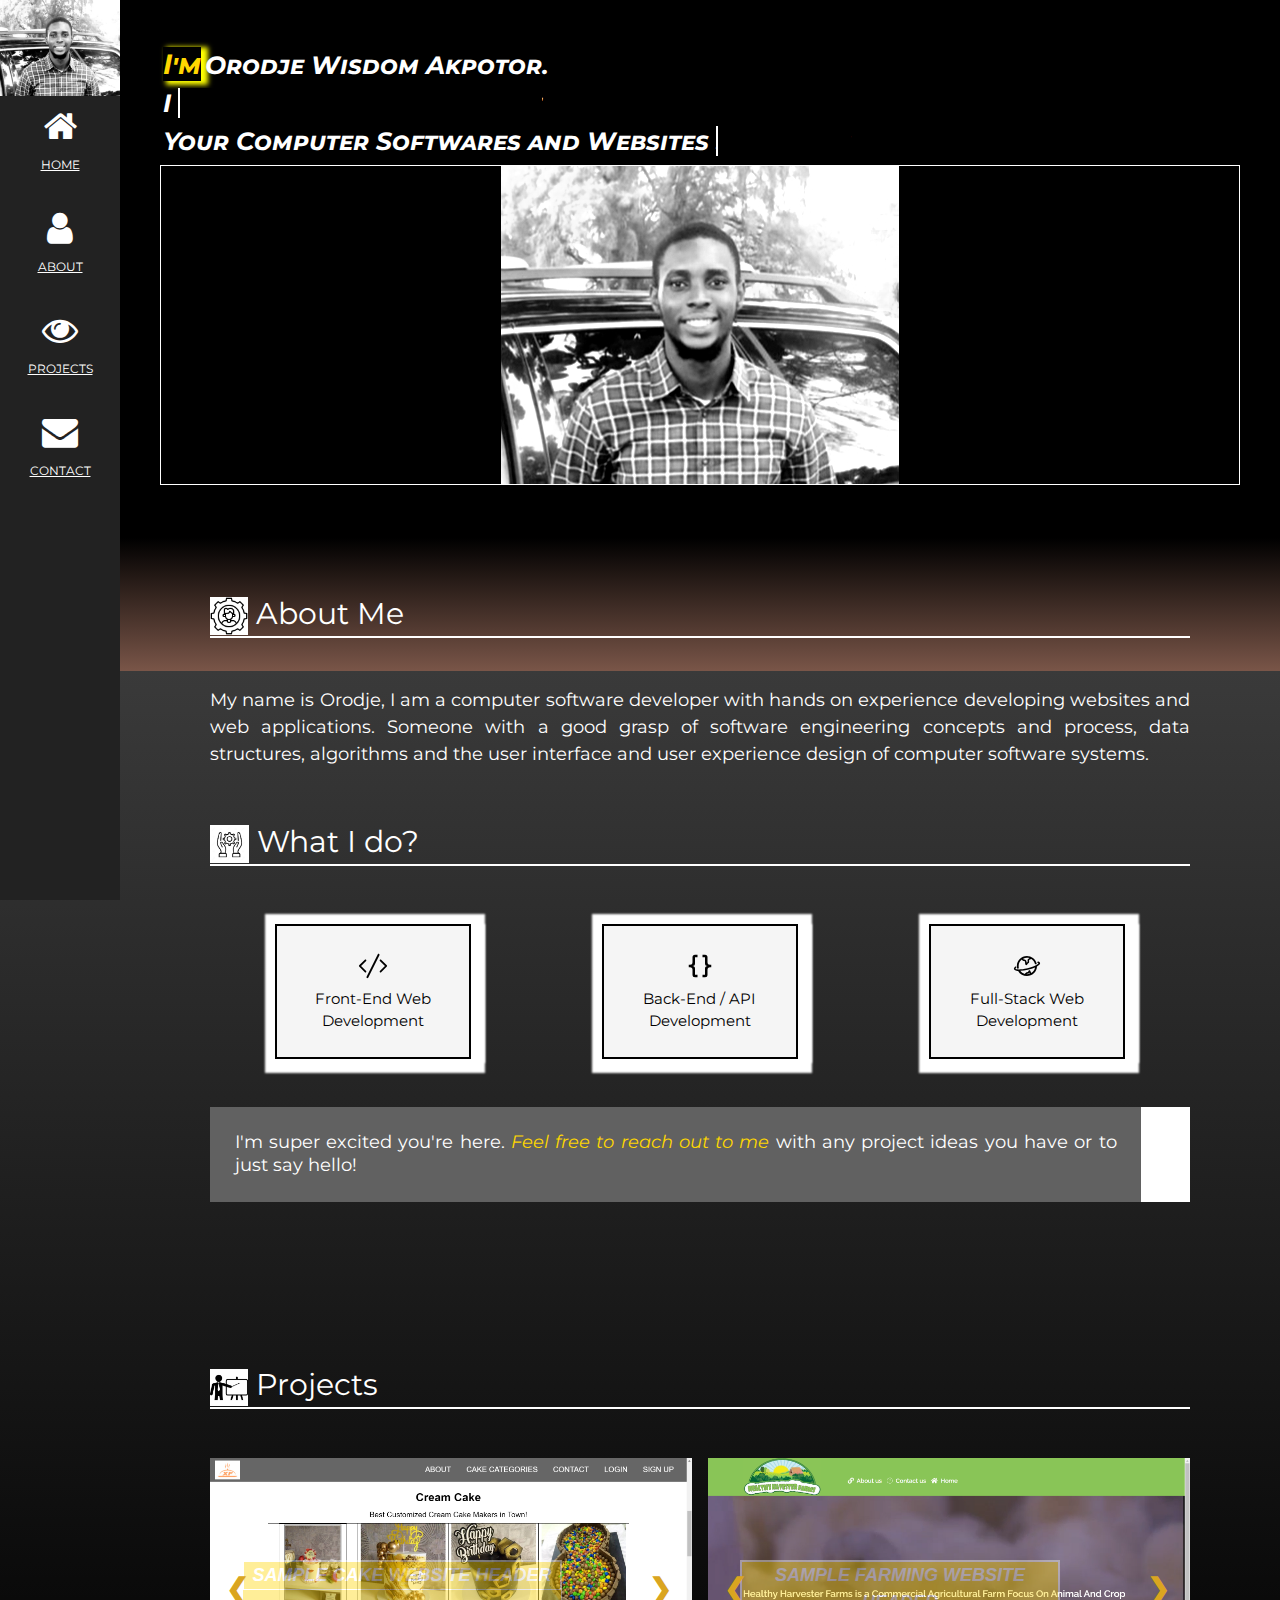
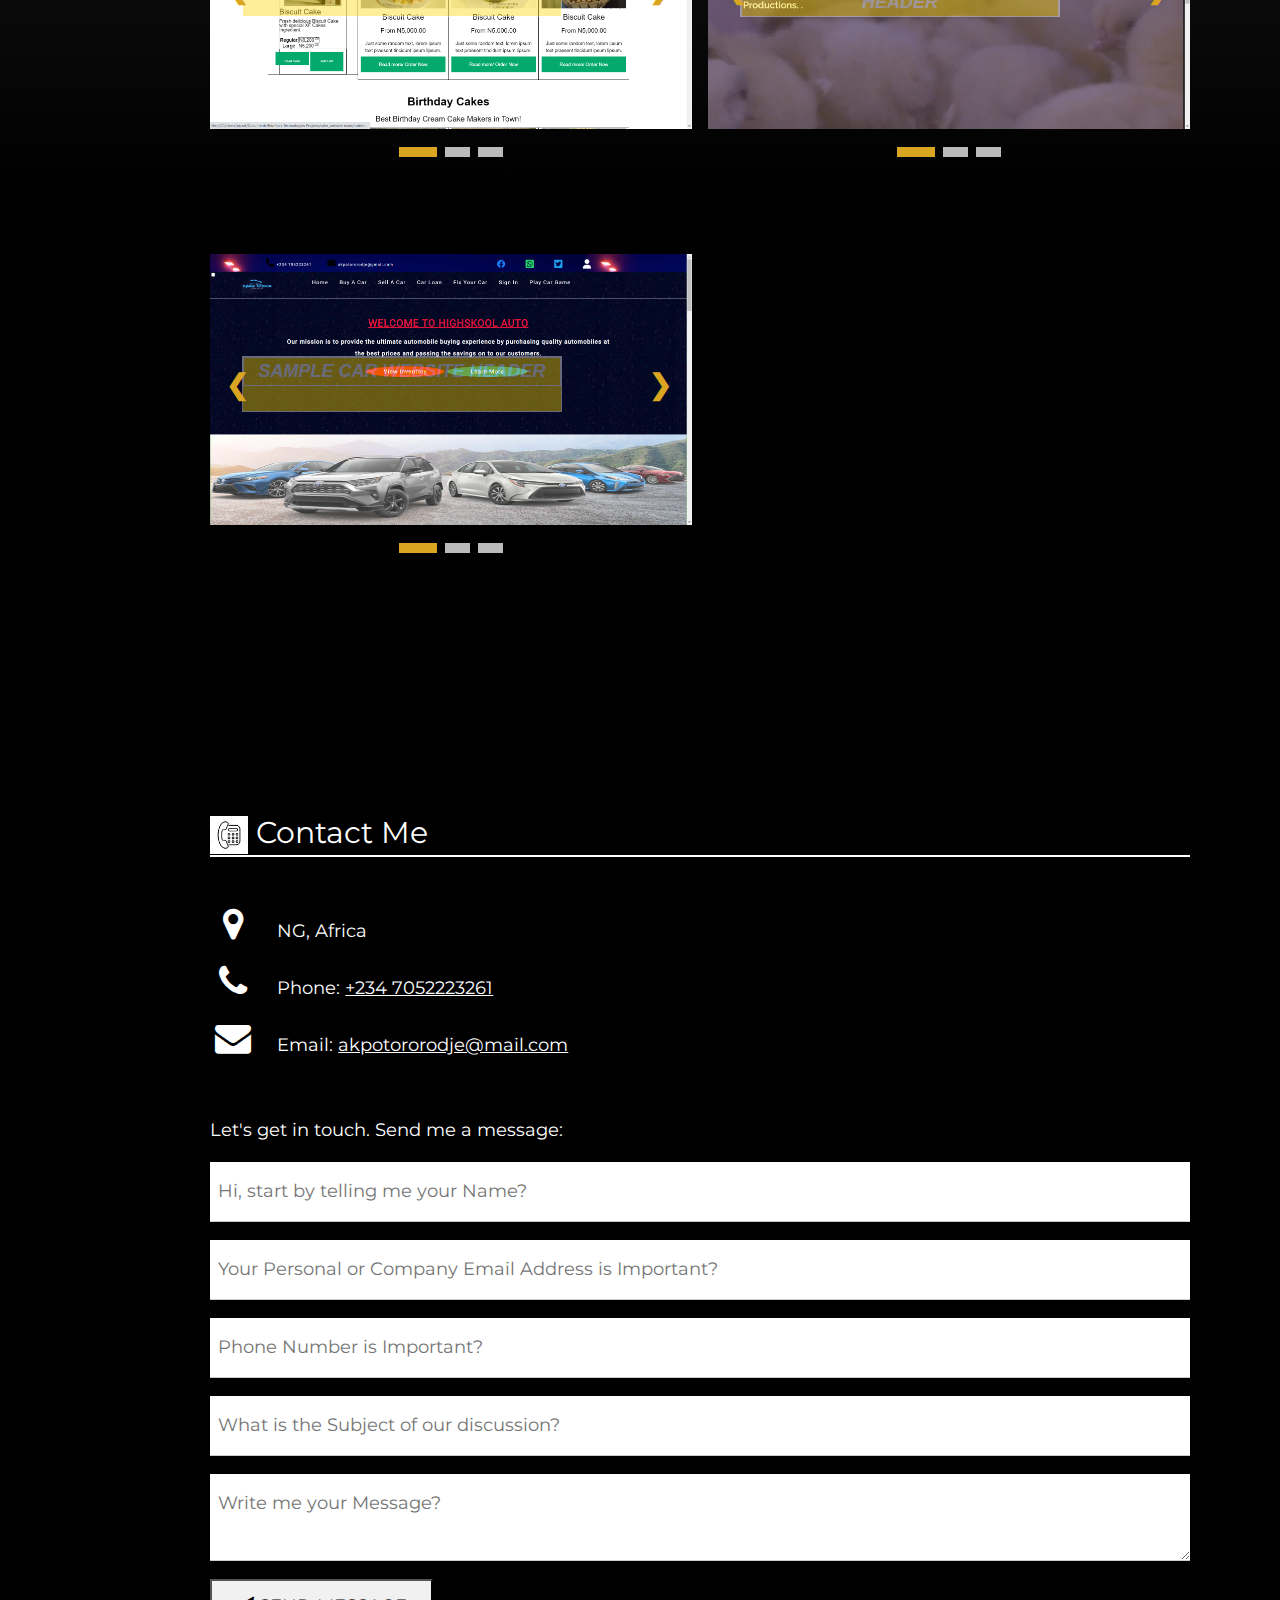
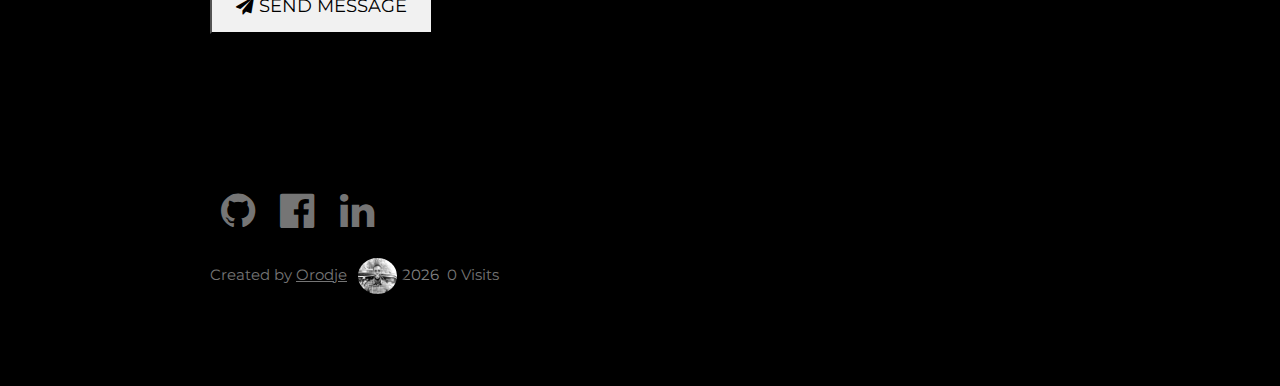
==== index.html @ 84c2c930 "post" ====
<!DOCTYPE html>

<html>

<head> 

<title>Orodje Wisdom Akpotor Website 96.10.27.</title>
<meta charset="UTF-8">
<meta name="viewport" content="width=device-width, initial-scale=1">
<link rel="stylesheet" href="main.css">
<link rel="stylesheet" href="https://fonts.googleapis.com/css?family=Montserrat">
<link rel="stylesheet" href="https://cdnjs.cloudflare.com/ajax/libs/font-awesome/4.7.0/css/font-awesome.min.css">
<link rel="icon" type="image/x-icon" href="pictures/20220522_165441.jpg">

  <style>
  body {
    overflow:hidden;
  }
  body,.w3-hover-black:hover{
    color:#fff!important;
    background-color:#000!important
  }
  body, h1,h2,h3,h4,h5,h6 {font-family: "Montserrat", sans-serif}
  .w3-row-padding img {margin-bottom: 12px}
  /* Set the width of the sidebar to 120px */
  .w3-sidebar {width: 120px;background: #222;}
  /* Add a left margin to the "page content" that matches the width of the sidebar (120px) */
  #main {margin-left: 120px}
  /* Remove margins from "page content" on small screens */
  @media only screen and (max-width: 600px) {#main {margin-left: 0}}


  </style>

</head>

<body class="c1_body">

<div id="deskTop">
<!-- Icon Bar (Sidebar - hidden on small screens) -->
<nav class="w3-sidebar w3-bar-block w3-small w3-hide-small w3-center">
  <!-- Avatar image in top left corner -->
  <a href="pratice.html"><img src="pictures/20220522_165535.jpg" style="width:100%"></a>
  <a href="#" class="w3-bar-item w3-button w3-padding-large w3-black">
    <i class="fa fa-home w3-xxlarge"></i>
    <p>HOME</p>
  </a>
  <a href="#about" class="w3-bar-item w3-button w3-padding-large w3-hover-black">
    <i class="fa fa-user w3-xxlarge"></i>
    <p>ABOUT</p>
  </a>
  <a href="#projects" class="w3-bar-item w3-button w3-padding-large w3-hover-black">
    <i class="fa fa-eye w3-xxlarge"></i>
    <p>PROJECTS</p>
  </a>
  <a href="#contact" class="w3-bar-item w3-button w3-padding-large w3-hover-black">
    <i class="fa fa-envelope w3-xxlarge"></i>
    <p>CONTACT</p>
  </a>
</nav>

<!-- Navbar on small screens (Hidden on medium and large screens) -->
<div class="c1_top c1_hide_large" id="myNavbar" class="myNavbar">

  <div class="w3-bar w3-black w3-opacity w3-hover-opacity-off w3-center w3-small c1_bar">
    <a href="#" class="w3-bar-item w3-button" style="width:25% !important; font-size: small !important;">HOME</a>
    <a href="#about" class="w3-bar-item w3-button" style="width:25% !important; font-size: small !important;">ABOUT</a>
    <a href="#projects" class="w3-bar-item w3-button" style="width:25% !important; font-size: small !important;">PROJECTS</a>
    <a href="#contact" class="w3-bar-item w3-button" style="width:25% !important; font-size: small !important;">CONTACT</a>
  </div>
  
</div>

<!-- Page Content -->
<div class="w3-padding-large" id="main">


  <!-- Header/Home -->


  <header class="w3-container w3-padding-32 w3-center w3-black" id="home">


    <div class="c1_header_inner_container">
        
      <span class="text third_text"></span> <span class="text sixth_text"> Orodje Wisdom Akpotor.</span>

        <div class="w3-writing-animation-container">    
          <span class="text first_text"><b><i>I <span class="text second_text"></span></i></b></span> 
        </div>
        
        <span class="text w3-writing-animation w3-writing-three fifth_text"><b><i>Your Computer Softwares and Websites <span class="text forth_text"></span></i></b></span>

    </div>

    <div class="c1_header_container">
     <a href="pratice.html"> <img src="pictures/20220522_165535.jpg" title="Wisdom" alt="Wisdom" class="c1_header_image" > </a>
    </div>

  </header>

  <!-- About Section -->
  <div class="w3-content w3-justify w3-text-grey w3-padding-64" id="about">
    <h2 class="c1_about_section_decoration"> <img src="pictures/icons/images-19.png" class="c1_fig_image"/> About Me</h2>
    <p style="color:#fff; font-size:larger">
      
      <!-- Hello, my name is Orodje Wisdom Akpotor. i develop computer software using JavaScript, Hypertext markup language, cascading style sheet, JavaScript xtensible language, Hypertext preprocessor, sequal query language, WordPress, react and many more i learn. I love creating and developing computer softwares with people because two heads are better than one. I spend my free time with families and friends playing games and telling stories. 
     -->
    <!-- Who am I?<br> -->

    My name is Orodje, I am a computer software developer with hands on experience developing websites and web applications.
    Someone with a good grasp of software engineering concepts and process, data structures, algorithms and the user interface and user experience design of computer software systems.

  </p>
<br>


  <h2 class="c1_about_section_decoration"> <img src="pictures/icons/images.jpeg-178.jpg" class="c1_fig_image"/> What I do?</h2>
    <p class="w3-wide">

      <div class="c1_abt_container">

          <div class="c1_abt">
          <p>
            <svg role="img" aria-label="" xmlns="http://www.w3.org/2000/svg" viewBox="0 0 1024 1024" width="30" fill="currentColor" height="30">
              <path d="M984.752 532.72 790.432 726.8C778.432 738.768 758.976 738.768 746.976 726.8 734.992 714.816 734.992 695.408 746.976 683.44L919.616 511.04 746.976 338.656C734.992 326.672 734.992 307.264 746.976 295.296 758.976 283.312 778.432 283.312 790.432 295.296L984.752 489.36C996.752 501.344 996.752 520.752 984.752 532.72ZM347.776 911.568C338.944 926.992 319.376 932.288 304.064 923.376 288.752 914.48 283.52 894.752 292.352 879.328L676.352 112.432C685.184 96.992 704.752 91.712 720.064 100.624 735.376 109.52 740.608 129.248 731.776 144.672L347.776 911.568ZM277.152 726.8C265.152 738.768 245.696 738.768 233.696 726.8L39.36 532.72C27.376 520.752 27.376 501.344 39.36 489.36L233.696 295.296C245.696 283.312 265.152 283.312 277.152 295.296 289.136 307.264 289.136 326.672 277.152 338.656L104.528 511.04 277.152 683.44C289.136 695.408 289.136 714.816 277.152 726.8Z"></path>
            </svg> <br>
         
            Front-End Web Development
          </p>
        </div>

          <div class="c1_abt">
          <p>
            <svg role="img" aria-label="" xmlns="http://www.w3.org/2000/svg" viewBox="0 0 1024 1024" width="30" fill="currentColor" height="30">
              <path d="M341.333333 128a85.333333 85.333333 0 0 0-85.333333 85.333333v170.666667a85.333333 85.333333 0 0 1-85.333333 85.333333H128v85.333334h42.666667a85.333333 85.333333 0 0 1 85.333333 85.333333v170.666667a85.333333 85.333333 0 0 0 85.333333 85.333333h85.333334v-85.333333H341.333333v-213.333334a85.333333 85.333333 0 0 0-85.333333-85.333333 85.333333 85.333333 0 0 0 85.333333-85.333333V213.333333h85.333334V128m256 0a85.333333 85.333333 0 0 1 85.333333 85.333333v170.666667a85.333333 85.333333 0 0 0 85.333333 85.333333h42.666667v85.333334h-42.666667a85.333333 85.333333 0 0 0-85.333333 85.333333v170.666667a85.333333 85.333333 0 0 1-85.333333 85.333333h-85.333334v-85.333333h85.333334v-213.333334a85.333333 85.333333 0 0 1 85.333333-85.333333 85.333333 85.333333 0 0 1-85.333333-85.333333V213.333333h-85.333334V128h85.333334z"></path>
            </svg> <br>
          
            Back-End / API Development
          </p>
        </div>
          
          <div class="c1_abt">
          <p> 
            <svg role="img" aria-label="" xmlns="http://www.w3.org/2000/svg" viewBox="0 0 1024 1024" width="30" fill="currentColor" height="30">
            <path d="M201.335495 603.006713c1.973958 0 3.974521-0.193405 5.979178-0.581238 16.999163-3.285836 28.115338-19.723204 24.830525-36.722366-3.382027-17.529235-5.102205-35.599799-5.102205-53.701063 0-90.140996 42.502-170.541141 108.514459-222.223221 5.633301 15.357779 15.283078 31.56695 31.639604 37.693484 2.657526 0.99977 5.142114 2.004657 7.540743 2.969635 12.81077 5.157463 26.059516 10.499122 48.323589 10.499122 0.061398 0 0.122797 0 0.184195 0 3.622504 0.714268 11.555174 8.121981 17.202801 15.7231 2.918469 15.396665 6.367011 36.793998 6.367011 44.895513 0 12.713556 2.325975 26.794249 4.377704 39.222303 0.907673 5.478781 1.795902 10.80509 2.407839 15.683191 1.520633 12.172227 9.453303 21.63167 20.692275 24.682146 2.729158 0.744967 5.336542 1.102101 7.856945 1.102101 17.472953 0 30.66644-17.131169 49.415456-41.48688 3.566222-4.64274 8.335852-10.835789 10.494005-13.243629 1.209548-0.806365 2.734274-1.683339 4.397147-2.693342 12.805654-7.744381 34.242895-20.702508 37.508265-43.527352 1.096984-7.642051 0.887206-19.284205 0.459464-37.660738-0.234337-9.923-0.596588-25.391297-0.163729-33.349549 5.300726-4.427846 16.457834-11.943007 27.100218-18.192338l53.429887-15.028275c54.399981 36.07052 96.261391 90.635253 115.26828 155.963121 4.836145 16.631796 22.223141 26.172079 38.84982 21.345144 16.621563-4.836145 26.177196-22.233374 21.340027-38.854936-42.532699-146.204873-178.687682-248.315482-331.101977-248.315482-190.121082 0-344.794837 154.678872-344.794837 344.799954 0 22.079878 2.101871 44.150546 6.244214 65.598021C173.49031 592.589456 186.617281 603.006713 201.335495 603.006713zM593.370239 242.907309c-1.805112 0.561795-3.545756 1.306762-5.187139 2.240017-45.461401 25.916253-50.782593 39.222303-52.782134 44.222177-3.872191 9.668197-3.954055 23.610744-3.203972 55.491849 0.193405 8.438183 0.479931 20.49887 0.24457 26.426883-2.99931 2.775206-9.606799 6.77531-13.019525 8.836249-3.877307 2.346441-7.254218 4.468778-9.596566 6.223748-3.361561 2.51017-6.453992 5.825682-10.866489 11.285021-0.852414-18.407232-6.984065-49.854455-8.284687-56.373938-0.617054-3.091408-1.795902-6.045693-3.469008-8.723685-4.571109-7.315616-29.125341-43.808762-63.537082-43.808762-12.672624 0-18.621103-2.39249-29.416983-6.744611-1.938142-0.780783-3.928472-1.582031-6.009877-2.387373-2.240017-3.462868-5.04183-11.425214-6.77531-19.108197 38.359656-19.553335 81.755002-30.592762 127.680984-30.592762C538.211988 229.892901 566.552453 234.43331 593.370239 242.907309z"></path>
            <path d="M957.527053 409.325549c-5.478781-23.600511-25.946952-40.752146-60.812017-50.986231-13.866822-4.080945-28.360931 3.856841-32.42141 17.703197-4.060479 13.846356 3.867074 28.355815 17.708314 32.416294 21.097504 6.193049 24.589025 12.619412 24.620747 12.621459 1.638313 21.585621-111.772666 105.686041-377.078101 167.325913-265.38116 61.669548-404.239717 36.129872-412.218436 16.172331-0.005117-0.081864 0.341784-8.866948 21.360494-26.549679 11.040451-9.28548 12.458753-25.76378 3.173273-36.804231-9.290597-11.050684-25.76378-12.479219-36.804231-3.173273-31.544437 26.539446-44.538379 52.884464-38.624692 78.291111 8.885368 38.231743 55.085596 58.750055 140.971685 62.454424 0.314155 0.663102 0.64366 1.321088 1.00898 1.970888 61.047378 108.574834 176.284959 176.030156 300.736389 176.030156 183.829795 0 334.733691-143.290497 344.29751-326.523705C932.524612 488.061798 966.605825 448.414823 957.527053 409.325549zM496.471328 793.812387l24.594141-20.357654 43.547819-5.030573c8.535397-0.989537 16.039301-6.101975 20.075221-13.69286l9.402137-17.703197 8.90788 18.294668-6.009877 24.898063c-27.662013 9.018398-57.192583 13.885242-87.840604 13.885242C504.907465 794.107099 500.682233 794.002722 496.471328 793.812387zM656.68424 752.652965c0.049119-4.03899-0.816598-8.06263-2.607384-11.746532l-35.471886-72.913637c-4.300956-8.836249-13.198603-14.509459-23.024389-14.69263-10.06524-0.061398-18.921955 5.183046-23.533996 13.866822l-27.059286 50.935066-37.604456 4.347005c-5.02034 0.581238-9.764388 2.602268-13.662161 5.825682l-57.149605 47.303352c-2.540869 2.101871-4.576225 4.587482-6.102998 7.300266-59.482743-17.325597-112.223944-53.952796-149.262512-104.638175 76.699869-3.872191 167.07725-17.317411 260.160251-38.938847 90.823542-21.106714 175.904289-48.055482 245.520833-77.534887C772.558317 642.825604 723.913411 711.457728 656.68424 752.652965z"></path>
          </svg> <br>
           
            Full-Stack Web Development
          </p>
        </div>

        
      </div>
          <br>
    
    </p>
    <div class="w3-white">
      <div class="w3-dark-grey c1_dark_grey" style="height:100%;width:95%;padding: 2.5%; line-height:0.61cm; font-size:larger;">
        I'm super excited you're here. <a href="#contact" class="c1_note_link">Feel free to reach out to me</a> with any project ideas you have or to just say hello!
      </div>
    </div>

    <!-- <p class="w3-wide">Business Operations and Process</p> -->
    
    <!-- <div class="w3-white">
      <div class="w3-dark-grey" style="height:28px;width:85%"></div>
    </div> -->

<br>


<!---Don't release the next section, work is still in progress-->
<!-- 
    <div class="w3-row w3-center w3-padding-16 w3-section w3-light-grey">
      <div class="w3-quarter w3-section">
        <span class="w3-xlarge">11+</span><br>
        Partners
      </div>
      <div class="w3-quarter w3-section">
        <span class="w3-xlarge">55+</span><br>
        Projects Done
      </div>
      <div class="w3-quarter w3-section">
        <span class="w3-xlarge">89+</span><br>
        Happy Clients
      </div>
      <div class="w3-quarter w3-section">
        <span class="w3-xlarge">150+</span><br>
        Meetings
      </div>
    </div>

    <button class="w3-button w3-light-grey w3-padding-large w3-section">
      <i class="fa fa-download"></i> Download Resume
    </button> --->
    
    <!-- Grid for pricing tables -->
    <!-- <h3 class="w3-padding-16 >My Price</h3>
    <div class="w3-row-padding" style="margin:0 -16px">
      <div class="w3-half w3-margin-bottom">
        <ul class="w3-ul w3-white w3-center w3-opacity w3-hover-opacity-off">
          <li class="w3-dark-grey w3-xlarge w3-padding-32">Basic</li>
          <li class="w3-padding-16">Web Design</li>
          <li class="w3-padding-16">Photography</li>
          <li class="w3-padding-16">5GB Storage</li>
          <li class="w3-padding-16">Mail Support</li>
          <li class="w3-padding-16">
            <h2>$ 10</h2>
            <span class="w3-opacity">per month</span>
          </li>
          <li class="w3-light-grey w3-padding-24">
            <button class="w3-button w3-white w3-padding-large w3-hover-black">Sign Up</button>
          </li>
        </ul>
      </div>

      <div class="w3-half">
        <ul class="w3-ul w3-white w3-center w3-opacity w3-hover-opacity-off">
          <li class="w3-dark-grey w3-xlarge w3-padding-32">Pro</li>
          <li class="w3-padding-16">Web Design</li>
          <li class="w3-padding-16">Photography</li>
          <li class="w3-padding-16">50GB Storage</li>
          <li class="w3-padding-16">Endless Support</li>
          <li class="w3-padding-16">
            <h2>$ 25</h2>
            <span class="w3-opacity">per month</span>
          </li>
          <li class="w3-light-grey w3-padding-24">
            <button class="w3-button w3-white w3-padding-large w3-hover-black">Sign Up</button>
          </li>
        </ul>
      </div>---->
<!---End Grid/Pricing tables -->
    </div>
    
  <!-- Testimonials -->
  <!-- <h3 class="w3-padding-24 >My Reputation</h3>  
    <img src="/w3images/bandmember.jpg" alt="Avatar" class="w3-left w3-circle w3-margin-right" style="width:80px">
    <p><span class="w3-large w3-margin-right">Chris Fox.</span> CEO at Mighty Schools.</p>
    <p>John Doe saved us from a web disaster.</p><br>
    
    <img src="/w3images/avatar_g2.jpg" alt="Avatar" class="w3-left w3-circle w3-margin-right" style="width:80px">
    <p><span class="w3-large w3-margin-right">Rebecca Flex.</span> CEO at Company.</p>
    <p>No one is better than John Doe.</p> -->
  <!-- End About Section -->
   
  <!-- Portfolio Section -->
  <div class="w3-padding-64 w3-justify w3-text-grey w3-content" id="projects">

    <h2 class="c1_about_section_decoration"><img src="pictures/icons/images.jpeg-18.jpg" class="c1_fig_image"/> Projects</h2>

    <!-- Grid for Portfolio -->
    <div class="w3-row-padding" style="margin:0 -16px">
      <div class="w3-half">
  
        <!-- <div id="c1_project_one">

            <div class="c1_Slidesshows c1_Slidesshows_fade">
              <div class="c1_slideshow_number_counter">1 / 3</div>
                <img src="pictures/slideshow_images/cake_website_picture_body.png" style="width:100%; cursor:grabbing">
            </div>

              <div class="c1_Slidesshows c1_Slidesshows_fade">
                <div class="c1_slideshow_number_counter">2 / 3</div>
                  <img src="pictures/slideshow_images/cake_website_picture_body.png" style="width:100%; cursor:grabbing">
              </div>

                <div class="c1_Slidesshows c1_Slidesshows_fade">
                  <div class="c1_slideshow_number_counter">3 / 3</div>
                    <img src="pictures/slideshow_images/cake_website_picture_body.png" style="width:100%; cursor:grabbing">
                </div>




              -previous and next slideshow button
              <a class="c1_slideshow_left_direction" onclick="plusSlides1(-1)">&#10094;</a>
              <a class="c1_slideshow_right_direction" onclick="plusSlides1(1)">&#10095;</a>


              
              ---dots for slideshows--
              <div class="c1_dots_for_slideshows">
                <span class="c1_dot c1_dot_one" onclick="currentSlide1(1)"></span>
                <span class="c1_dot c1_dot_two" onclick="currentSlide1(2)"></span>
                <span class="c1_dot c1_dot_three" onclick="currentSlide1(3)"></span>
              </div>

            </div> -->

          <!-- The Modal Login Form -->
            <div id="c1_project_modal_mode_one" class="modal">
            <span style="color:white; font-size:85px; cursor:pointer;" onclick="document.getElementById('c1_project_modal_mode_one').style.display='none'" class="close" title="Close">&times;</span>

            <!-- Modal Content -->
            <div class="modal-content animate">
              <div>
                <a href="https://hiwisdom.github.io/cake_website/cake_website-main" target="_blank">
                  
                  <div class="c1_Slidesshows c1_Slidesshows_fade">
                  <img href="" src="pictures/slideshow_images/slide1/cake_website_picture_body.png" class="c1_image_modal">    
                  </div>
             
                </a>        
              </div>

            </div>
            </div>
  

            <div id="c1_project_one">
              <!-- Full-width images with number and caption text -->
              <div class="c1_mySlideshow c1_slideshow_fade">
                <img src="pictures/slideshow_images/slide1/cake_website_picture_body.png" style="width:100%">
                <div class="c1_slideshow_text"><p class="c1_slide_caption_decoration">Sample Cake Website Header</p></div>
              </div>

              <div class="c1_mySlideshow c1_slideshow_fade">
                <img src="pictures/slideshow_images/slide1/cake_website_picture_footer.png" style="width:100%">
                <div class="c1_slideshow_text"><p class="c1_slide_caption_decoration">Sample Cake Website Main</p></div>
              </div>

              <div class="c1_mySlideshow c1_slideshow_fade">
                <img src="pictures/slideshow_images/slide1/cake_website_picture_footer.png" style="width:100%">
                <div class="c1_slideshow_text"><p class="c1_slide_caption_decoration">Sample Cake Website Footer</p></div>
              </div>       
            </div>
             <!-- Next and previous buttons -->
             <a class="c1_slideshow_btn c1_slideshow_prev_btn" onclick="plusSlides(-1)">&#10094;</a>
             <a class="c1_slideshow_btn c1_slideshow_next_btn" onclick="plusSlides(1)">&#10095;</a>
            <br>

            <!-- The dots/circles -->
            <div style="text-align:center; margin-top:-0.6cm;">
              <span class="c1_slideshow_dot c1_slide_dot" onclick="currentSlide(1)"></span>
              <span class="c1_slideshow_dot c1_slide_dot" onclick="currentSlide(2)"></span>
              <span class="c1_slideshow_dot c1_slide_dot" onclick="currentSlide(3)"></span>

            </div>
  
            <br>
            <br>            
            <br>
            <br>
            


            <div id="c1_project_modal_mode_two" class="modal">
              <span style="color:white; font-size:85px; cursor:pointer;" onclick="document.getElementById('c1_project_modal_mode_two').style.display='none'" class="close" title="Close">&times;</span>
  
              <!-- Modal Content -->
              <div class="modal-content animate">
                <div>
                  <a href="https://hiwisdom.github.io/hsam.github.io/" target="_blank">
                    
                    <div class="c1_Slidesshows c1_Slidesshows_fade">
                    <img href="" src="pictures/slideshow_images/slide2/Screenshot (21).png" class="c1_image_modal">    
                    </div>
               
                  </a>        
                </div>

              </div>
              </div>
            
            <div id="c1_project_two">
              <!-- Full-width images with number and caption text -->
              <div class="c1_mySlideshow_two c1_slideshow_fade">
                <img src="pictures/slideshow_images/slide2/Screenshot (21).png" style="width:100%">
                <div class="c1_slideshow_text"><p class="c1_slide_caption_decoration">Sample Car Website Header</p></div>
              </div>

              <div class="c1_mySlideshow_two c1_slideshow_fade">
                <img src="pictures/slideshow_images/slide2/Screenshot (22).png" style="width:100%">
                <div class="c1_slideshow_text"><p class="c1_slide_caption_decoration">Sample Car Website Main</p></div>
              </div>

              <div class="c1_mySlideshow_two c1_slideshow_fade">
                <img src="pictures/slideshow_images/slide2/Screenshot (23).png" style="width:100%">
                <div class="c1_slideshow_text"><p class="c1_slide_caption_decoration">Sample Car Website Footer</p></div>
              </div>       
            </div>
             <!-- Next and previous buttons -->
             <a class="c1_slideshow_btn c1_slideshow_prev_btn_two" onclick="plusSlidesTwo(-1)">&#10094;</a>
             <a class="c1_slideshow_btn c1_slideshow_next_btn_two" onclick="plusSlidesTwo(1)">&#10095;</a>
            <br>

            <!-- The dots/circles -->
            <div style="text-align:center; margin-top:-0.6cm;">
              <span class="c1_slideshow_dot_two c1_slide_dot" onclick="currentSlideTwo(1)"></span>
              <span class="c1_slideshow_dot_two c1_slide_dot" onclick="currentSlideTwo(2)"></span>
              <span class="c1_slideshow_dot_two c1_slide_dot" onclick="currentSlideTwo(3)"></span>

            </div>
    
            <br>
            <br>
            <br>
            <br>
            <br>

        </div>

      <div class="w3-half">
       
        
        <div id="c1_project_modal_mode_three" class="modal">
          <span style="color:white; font-size:85px; cursor:pointer;" onclick="document.getElementById('c1_project_modal_mode_three').style.display='none'" class="close" title="Close">&times;</span>

          <!-- Modal Content -->
          <div class="modal-content animate">
            <div>
              <a href="https://hiwisdom.github.io/hhf.github.io/" target="_blank">
                
                <div class="c1_Slidesshows c1_Slidesshows_fade">
                <img href="" src="pictures/slideshow_images/slide3/Screenshot (18).png" class="c1_image_modal">    
                </div>
           
              </a>        
            </div>

          </div>
          </div>
        
        <div id="c1_project_three">
          <!-- Full-width images with number and caption text -->
          <div class="c1_mySlideshow_three c1_slideshow_fade">
            <img src="pictures/slideshow_images/slide3/Screenshot (18).png" style="width:100%">
            <div class="c1_slideshow_text"><p class="c1_slide_caption_decoration">Sample Farming Website Header</p></div>
          </div>

          <div class="c1_mySlideshow_three c1_slideshow_fade">
            <img src="pictures/slideshow_images/slide3/Screenshot (19).png" style="width:100%">
            <div class="c1_slideshow_text"><p class="c1_slide_caption_decoration">Sample Farming Website Main</p></div>
          </div>

          <div class="c1_mySlideshow_three c1_slideshow_fade">
            <img src="pictures/slideshow_images/slide3/Screenshot (20).png" style="width:100%">
            <div class="c1_slideshow_text"><p class="c1_slide_caption_decoration">Sample Farming Website Footer</p></div>
          </div>       
        </div>
         <!-- Next and previous buttons -->
         <a class="c1_slideshow_btn c1_slideshow_prev_btn_three" onclick="plusSlidesThree(-1)">&#10094;</a>
         <a class="c1_slideshow_btn c1_slideshow_next_btn_three" onclick="plusSlidesThree(1)">&#10095;</a>
        <br>

        <!-- The dots/circles -->
        <div style="text-align:center; margin-top:-0.6cm;">
          <span class="c1_slideshow_dot_three c1_slide_dot" onclick="currentSlideThree(1)"></span>
          <span class="c1_slideshow_dot_three c1_slide_dot" onclick="currentSlideThree(2)"></span>
          <span class="c1_slideshow_dot_three c1_slide_dot" onclick="currentSlideThree(3)"></span>

        </div>




      </div>

    <!-- End projects grid -->
    </div>
  <!-- End Portfolio Section -->
  </div>

  <!-- Contact Section -->
  <div class="w3-padding-64 w3-content w3-justify w3-text-grey" id="contact">
    <h2 class="c1_about_section_decoration"><img src="pictures/icons/images.jpeg-19.jpg" class="c1_fig_image"/> Contact Me</h2>

    <div class="w3-section" style="color:#fff; font-size:larger">
      <p><i class="fa fa-map-marker fa-fw w3-text-white w3-xxlarge w3-margin-right"></i> NG, Africa</p>
      <p><i class="fa fa-phone fa-fw w3-text-white w3-xxlarge w3-margin-right"></i> Phone: <a href="tel:+2347052223261" target="_blank"> +234 7052223261</a></p>
      <p><i class="fa fa-envelope fa-fw w3-text-white w3-xxlarge w3-margin-right"> </i> Email: <a href="mailto:akpotororodje@mail.com" target="_blank"> akpotororodje@mail.com </a></p>
    </div><br>
    <p style="color:#fff; font-size:larger">Let's get in touch. Send me a message:</p>
<!-- 
    <form action="contact.php" method="post" enctype="text/plain" target="_blank"> -->
      
    <form action="post" data-netlify="true" target="_blank" style="color:#fff; font-size:larger">
      <p><input class="w3-input w3-padding-16" type="text" placeholder="Hi, start by telling me your Name?" name="name"></p>
      <p><input class="w3-input w3-padding-16" type="text" placeholder="Your Personal or Company Email Address is Important?" name="email"></p>
      <p><input class="w3-input w3-padding-16" type="text" placeholder="Phone Number is Important?" name="phone_number"></p>
      <p><input class="w3-input w3-padding-16" type="text" placeholder="What is the Subject of our discussion?" name="subject"></p>
      <p><textarea class="w3-input w3-padding-16" type="text" placeholder="Write me your Message?" name="message"></textarea>
      <p>
        <button class="w3-button w3-light-grey w3-padding-large" type="submit">
          <i class="fa fa-paper-plane"></i> SEND MESSAGE
        </button>
      </p>
    </form>
  <!-- End Contact Section -->
  </div>

    <!-- Footer -->
  <footer class="w3-content w3-padding-64 w3-text-grey w3-xlarge" style="color:#fff; font-size:larger">
    <div class="c1_social_links">
      <a href="https://github.com/hiWisdom" target="_blank"><i class="fa fa-github w3-hover-opacity c1_social_link_spacing" title="Github"></i></a>
      <a href="https://www.facebook.com/akpotor.ovie.5" target="_blank"><i class="fa fa-facebook-official w3-hover-opacity c1_social_link_spacing"></i></a>
      <!-- <a href=""><i class="fa fa-instagram w3-hover-opacity"></i></a>
      <a href=""><i class="fa fa-pinterest-p w3-hover-opacity"></i></a>
      <a href=""><i class="fa fa-twitter w3-hover-opacity"></i></a> -->
      <a href="https://www.linkedin.com/in/orodje-akpotor-089652173/" target="_blank"><i class="fa fa-linkedin w3-hover-opacity c1_social_link_spacing"></i></a>
    </div>
    <p class="w3-medium" >Created by <a href="https://hiwisdom.github.io/online.github.io" target="_blank" class="w3-hover-text-green">Orodje<img src="pictures/20220522_165535.jpg" class="c1_footer_figimage"/></a> <!---1996 - ---><span class="date"></span>  &nbsp<span id="visitCount">0</span><span id="visitString"> Visits</span></p>
  <!-- End footer -->
  </footer>


</div> 

</div>

<div id="mediaQueries">


  <div class="c1_top c1_hide_large" id="myNavbar" class="myNavbar">


    <div class="w3-bar w3-black w3-opacity w3-hover-opacity-off w3-center w3-small c1_bar">
      <a href="#" class="w3-bar-item w3-button" style="width:25% !important; font-size: small !important;">HOME</a>
      <a href="#about" class="w3-bar-item w3-button" style="width:25% !important; font-size: small !important;">ABOUT</a>
      <a href="#projects" class="w3-bar-item w3-button" style="width:25% !important; font-size: small !important;">PROJECTS</a>
      <a href="#contact" class="w3-bar-item w3-button" style="width:25% !important; font-size: small !important;">CONTACT</a>
    </div>
    
    
  </div>


  <header class="w3-container w3-padding-32 w3-center w3-black" id="home">


    <div class="c1_header_inner_container">
        
      <span class="text third_text"></span> <span class="text sixth_text"> Orodje Wisdom Akpotor.</span>

        <div class="w3-writing-animation-container">    
          <span class="text first_text"><b><i>I <span class="text second_text"></span></i></b></span> 
        </div>
        
        <span class="text w3-writing-animation w3-writing-three fifth_text"><b><i>Your Computer Softwares and Websites <span class="text forth_text"></span></i></b></span>

    </div>

    <div class="c1_header_container">
     <a href="pratice.html"> <img src="pictures/20220522_165535.jpg" title="Wisdom" alt="Wisdom" class="c1_header_image" > </a>
    </div>

  </header>


  

   
    <div id="about"></div>
    <button class="accordion"><h4 class="c1_about_section_decoration"><img src="pictures/icons/images-19.png" class="c1_fig_image"/> About Me</h4></button>
    <div class="panel">
      <p style="color:#fff; font-size:larger">
        
        <!-- Hello, my name is Orodje Wisdom Akpotor. i develop computer software using JavaScript, Hypertext markup language, cascading style sheet, JavaScript xtensible language, Hypertext preprocessor, sequal query language, WordPress, react and many more i learn. I love creating and developing computer softwares with people because two heads are better than one. I spend my free time with families and friends playing games and telling stories. 
       -->
      <!-- Who am I?<br> -->
  
      My name is Orodje, I am a computer software developer with hands on experience developing websites and web applications.
      Someone with a good grasp of software engineering concepts and process, data structures, algorithms and the user interface and user experience design of computer software systems.
  
    </p>


    </div>

    <div id="about"></div>
    <button class="accordion"><h4 class="c1_about_section_decoration"><img src="pictures/icons/images.jpeg-178.jpg" class="c1_fig_image"/> What I do?</h4></button>
    <div class="panel">
     
      <p class="w3-wide">
  
        <div class="c1_abt_container">
  
            <div class="c1_abt">
            <p>
              <svg role="img" aria-label="" xmlns="http://www.w3.org/2000/svg" viewBox="0 0 1024 1024" width="30" fill="currentColor" height="30">
                <path d="M984.752 532.72 790.432 726.8C778.432 738.768 758.976 738.768 746.976 726.8 734.992 714.816 734.992 695.408 746.976 683.44L919.616 511.04 746.976 338.656C734.992 326.672 734.992 307.264 746.976 295.296 758.976 283.312 778.432 283.312 790.432 295.296L984.752 489.36C996.752 501.344 996.752 520.752 984.752 532.72ZM347.776 911.568C338.944 926.992 319.376 932.288 304.064 923.376 288.752 914.48 283.52 894.752 292.352 879.328L676.352 112.432C685.184 96.992 704.752 91.712 720.064 100.624 735.376 109.52 740.608 129.248 731.776 144.672L347.776 911.568ZM277.152 726.8C265.152 738.768 245.696 738.768 233.696 726.8L39.36 532.72C27.376 520.752 27.376 501.344 39.36 489.36L233.696 295.296C245.696 283.312 265.152 283.312 277.152 295.296 289.136 307.264 289.136 326.672 277.152 338.656L104.528 511.04 277.152 683.44C289.136 695.408 289.136 714.816 277.152 726.8Z"></path>
              </svg> <br>
           
              Front-End Web Development
            </p>
          </div>
  
            <div class="c1_abt">
            <p>
              <svg role="img" aria-label="" xmlns="http://www.w3.org/2000/svg" viewBox="0 0 1024 1024" width="30" fill="currentColor" height="30">
                <path d="M341.333333 128a85.333333 85.333333 0 0 0-85.333333 85.333333v170.666667a85.333333 85.333333 0 0 1-85.333333 85.333333H128v85.333334h42.666667a85.333333 85.333333 0 0 1 85.333333 85.333333v170.666667a85.333333 85.333333 0 0 0 85.333333 85.333333h85.333334v-85.333333H341.333333v-213.333334a85.333333 85.333333 0 0 0-85.333333-85.333333 85.333333 85.333333 0 0 0 85.333333-85.333333V213.333333h85.333334V128m256 0a85.333333 85.333333 0 0 1 85.333333 85.333333v170.666667a85.333333 85.333333 0 0 0 85.333333 85.333333h42.666667v85.333334h-42.666667a85.333333 85.333333 0 0 0-85.333333 85.333333v170.666667a85.333333 85.333333 0 0 1-85.333333 85.333333h-85.333334v-85.333333h85.333334v-213.333334a85.333333 85.333333 0 0 1 85.333333-85.333333 85.333333 85.333333 0 0 1-85.333333-85.333333V213.333333h-85.333334V128h85.333334z"></path>
              </svg> <br>
            
              Back-End / API Development
            </p>
          </div>
            
            <div class="c1_abt">
            <p> 
              <svg role="img" aria-label="" xmlns="http://www.w3.org/2000/svg" viewBox="0 0 1024 1024" width="30" fill="currentColor" height="30">
              <path d="M201.335495 603.006713c1.973958 0 3.974521-0.193405 5.979178-0.581238 16.999163-3.285836 28.115338-19.723204 24.830525-36.722366-3.382027-17.529235-5.102205-35.599799-5.102205-53.701063 0-90.140996 42.502-170.541141 108.514459-222.223221 5.633301 15.357779 15.283078 31.56695 31.639604 37.693484 2.657526 0.99977 5.142114 2.004657 7.540743 2.969635 12.81077 5.157463 26.059516 10.499122 48.323589 10.499122 0.061398 0 0.122797 0 0.184195 0 3.622504 0.714268 11.555174 8.121981 17.202801 15.7231 2.918469 15.396665 6.367011 36.793998 6.367011 44.895513 0 12.713556 2.325975 26.794249 4.377704 39.222303 0.907673 5.478781 1.795902 10.80509 2.407839 15.683191 1.520633 12.172227 9.453303 21.63167 20.692275 24.682146 2.729158 0.744967 5.336542 1.102101 7.856945 1.102101 17.472953 0 30.66644-17.131169 49.415456-41.48688 3.566222-4.64274 8.335852-10.835789 10.494005-13.243629 1.209548-0.806365 2.734274-1.683339 4.397147-2.693342 12.805654-7.744381 34.242895-20.702508 37.508265-43.527352 1.096984-7.642051 0.887206-19.284205 0.459464-37.660738-0.234337-9.923-0.596588-25.391297-0.163729-33.349549 5.300726-4.427846 16.457834-11.943007 27.100218-18.192338l53.429887-15.028275c54.399981 36.07052 96.261391 90.635253 115.26828 155.963121 4.836145 16.631796 22.223141 26.172079 38.84982 21.345144 16.621563-4.836145 26.177196-22.233374 21.340027-38.854936-42.532699-146.204873-178.687682-248.315482-331.101977-248.315482-190.121082 0-344.794837 154.678872-344.794837 344.799954 0 22.079878 2.101871 44.150546 6.244214 65.598021C173.49031 592.589456 186.617281 603.006713 201.335495 603.006713zM593.370239 242.907309c-1.805112 0.561795-3.545756 1.306762-5.187139 2.240017-45.461401 25.916253-50.782593 39.222303-52.782134 44.222177-3.872191 9.668197-3.954055 23.610744-3.203972 55.491849 0.193405 8.438183 0.479931 20.49887 0.24457 26.426883-2.99931 2.775206-9.606799 6.77531-13.019525 8.836249-3.877307 2.346441-7.254218 4.468778-9.596566 6.223748-3.361561 2.51017-6.453992 5.825682-10.866489 11.285021-0.852414-18.407232-6.984065-49.854455-8.284687-56.373938-0.617054-3.091408-1.795902-6.045693-3.469008-8.723685-4.571109-7.315616-29.125341-43.808762-63.537082-43.808762-12.672624 0-18.621103-2.39249-29.416983-6.744611-1.938142-0.780783-3.928472-1.582031-6.009877-2.387373-2.240017-3.462868-5.04183-11.425214-6.77531-19.108197 38.359656-19.553335 81.755002-30.592762 127.680984-30.592762C538.211988 229.892901 566.552453 234.43331 593.370239 242.907309z"></path>
              <path d="M957.527053 409.325549c-5.478781-23.600511-25.946952-40.752146-60.812017-50.986231-13.866822-4.080945-28.360931 3.856841-32.42141 17.703197-4.060479 13.846356 3.867074 28.355815 17.708314 32.416294 21.097504 6.193049 24.589025 12.619412 24.620747 12.621459 1.638313 21.585621-111.772666 105.686041-377.078101 167.325913-265.38116 61.669548-404.239717 36.129872-412.218436 16.172331-0.005117-0.081864 0.341784-8.866948 21.360494-26.549679 11.040451-9.28548 12.458753-25.76378 3.173273-36.804231-9.290597-11.050684-25.76378-12.479219-36.804231-3.173273-31.544437 26.539446-44.538379 52.884464-38.624692 78.291111 8.885368 38.231743 55.085596 58.750055 140.971685 62.454424 0.314155 0.663102 0.64366 1.321088 1.00898 1.970888 61.047378 108.574834 176.284959 176.030156 300.736389 176.030156 183.829795 0 334.733691-143.290497 344.29751-326.523705C932.524612 488.061798 966.605825 448.414823 957.527053 409.325549zM496.471328 793.812387l24.594141-20.357654 43.547819-5.030573c8.535397-0.989537 16.039301-6.101975 20.075221-13.69286l9.402137-17.703197 8.90788 18.294668-6.009877 24.898063c-27.662013 9.018398-57.192583 13.885242-87.840604 13.885242C504.907465 794.107099 500.682233 794.002722 496.471328 793.812387zM656.68424 752.652965c0.049119-4.03899-0.816598-8.06263-2.607384-11.746532l-35.471886-72.913637c-4.300956-8.836249-13.198603-14.509459-23.024389-14.69263-10.06524-0.061398-18.921955 5.183046-23.533996 13.866822l-27.059286 50.935066-37.604456 4.347005c-5.02034 0.581238-9.764388 2.602268-13.662161 5.825682l-57.149605 47.303352c-2.540869 2.101871-4.576225 4.587482-6.102998 7.300266-59.482743-17.325597-112.223944-53.952796-149.262512-104.638175 76.699869-3.872191 167.07725-17.317411 260.160251-38.938847 90.823542-21.106714 175.904289-48.055482 245.520833-77.534887C772.558317 642.825604 723.913411 711.457728 656.68424 752.652965z"></path>
            </svg> <br>
             
              Full-Stack Web Development
            </p>
          </div>
  
          
        </div>
            <br>
      
      </p>
      <div class="w3-white">
        <div class="w3-dark-grey c1_dark_grey" style="height:100%;width:95%;padding: 2.5%; line-height:0.61cm; font-size:larger;">
          I'm super excited you're here. <a href="#contact" class="c1_note_link">Feel free to reach out to me</a> with any project ideas you have or to just say hello!
        </div>
      </div>


    </div>

    <div id="projects"></div>
    <button class="accordion"><h4 class="c1_about_section_decoration"><img src="pictures/icons/images.jpeg-18.jpg" class="c1_fig_image"/> Projects</h4></button>
    <div class="panel">
      
      <div class="w3-padding-64 w3-justify w3-text-grey w3-content" id="projects">


    
        <!-- Grid for Portfolio -->
        <div class="w3-row-padding" style="margin:0 -16px">
          <div class="w3-half">
      
            <!-- <div id="c1_project_one">
    
                <div class="c1_Slidesshows c1_Slidesshows_fade">
                  <div class="c1_slideshow_number_counter">1 / 3</div>
                    <img src="pictures/slideshow_images/cake_website_picture_body.png" style="width:100%; cursor:grabbing">
                </div>
    
                  <div class="c1_Slidesshows c1_Slidesshows_fade">
                    <div class="c1_slideshow_number_counter">2 / 3</div>
                      <img src="pictures/slideshow_images/cake_website_picture_body.png" style="width:100%; cursor:grabbing">
                  </div>
    
                    <div class="c1_Slidesshows c1_Slidesshows_fade">
                      <div class="c1_slideshow_number_counter">3 / 3</div>
                        <img src="pictures/slideshow_images/cake_website_picture_body.png" style="width:100%; cursor:grabbing">
                    </div>
    
    
    
    
                  -previous and next slideshow button
                  <a class="c1_slideshow_left_direction" onclick="plusSlides1(-1)">&#10094;</a>
                  <a class="c1_slideshow_right_direction" onclick="plusSlides1(1)">&#10095;</a>
    
    
                  
                  ---dots for slideshows--
                  <div class="c1_dots_for_slideshows">
                    <span class="c1_dot c1_dot_one" onclick="currentSlide1(1)"></span>
                    <span class="c1_dot c1_dot_two" onclick="currentSlide1(2)"></span>
                    <span class="c1_dot c1_dot_three" onclick="currentSlide1(3)"></span>
                  </div>
    
                </div> -->
    
              <!-- The Modal Login Form -->
                <div id="c1_project_modal_mode_one" class="modal">
                <span style="color:white; font-size:85px; cursor:pointer;" onclick="document.getElementById('c1_project_modal_mode_one').style.display='none'" class="close" title="Close">&times;</span>
    
                <!-- Modal Content -->
                <div class="modal-content animate">
                  <div>
                    <a href="https://hiwisdom.github.io/cake_website/cake_website-main" target="_blank">
                      
                      <div class="c1_Slidesshows c1_Slidesshows_fade">
                      <img href="" src="pictures/slideshow_images/slide1/cake_website_picture_body.png" class="c1_image_modal">    
                      </div>
                 
                    </a>        
                  </div>
    
                </div>
                </div>
      
    
                <div id="c1_project_one">
                  <!-- Full-width images with number and caption text -->
                  <div class="c1_mySlideshow c1_slideshow_fade">
                    <img src="pictures/slideshow_images/slide1/cake_website_picture_body.png" style="width:100%">
                    <div class="c1_slideshow_text"><p class="c1_slide_caption_decoration">Sample Cake Website Header</p></div>
                  </div>
    
                  <div class="c1_mySlideshow c1_slideshow_fade">
                    <img src="pictures/slideshow_images/slide1/cake_website_picture_footer.png" style="width:100%">
                    <div class="c1_slideshow_text"><p class="c1_slide_caption_decoration">Sample Cake Website Main</p></div>
                  </div>
    
                  <div class="c1_mySlideshow c1_slideshow_fade">
                    <img src="pictures/slideshow_images/slide1/cake_website_picture_footer.png" style="width:100%">
                    <div class="c1_slideshow_text"><p class="c1_slide_caption_decoration">Sample Cake Website Footer</p></div>
                  </div>       
                </div>
                 <!-- Next and previous buttons -->
                 <a class="c1_slideshow_btn c1_slideshow_prev_btn" onclick="plusSlides(-1)">&#10094;</a>
                 <a class="c1_slideshow_btn c1_slideshow_next_btn" onclick="plusSlides(1)">&#10095;</a>
                <br>
    
                <!-- The dots/circles -->
                <div style="text-align:center; margin-top:-0.6cm;">
                  <span class="c1_slideshow_dot c1_slide_dot" onclick="currentSlide(1)"></span>
                  <span class="c1_slideshow_dot c1_slide_dot" onclick="currentSlide(2)"></span>
                  <span class="c1_slideshow_dot c1_slide_dot" onclick="currentSlide(3)"></span>
    
                </div>
      
                <br>
                <br>            
                <br>
                <br>
                
    
    
                <div id="c1_project_modal_mode_two" class="modal">
                  <span style="color:white; font-size:85px; cursor:pointer;" onclick="document.getElementById('c1_project_modal_mode_two').style.display='none'" class="close" title="Close">&times;</span>
      
                  <!-- Modal Content -->
                  <div class="modal-content animate">
                    <div>
                      <a href="https://hiwisdom.github.io/hsam.github.io/" target="_blank">
                        
                        <div class="c1_Slidesshows c1_Slidesshows_fade">
                        <img href="" src="pictures/slideshow_images/slide2/Screenshot (21).png" class="c1_image_modal">    
                        </div>
                   
                      </a>        
                    </div>
    
                  </div>
                  </div>
                
                <div id="c1_project_two">
                  <!-- Full-width images with number and caption text -->
                  <div class="c1_mySlideshow_two c1_slideshow_fade">
                    <img src="pictures/slideshow_images/slide2/Screenshot (21).png" style="width:100%">
                    <div class="c1_slideshow_text"><p class="c1_slide_caption_decoration">Sample Car Website Header</p></div>
                  </div>
    
                  <div class="c1_mySlideshow_two c1_slideshow_fade">
                    <img src="pictures/slideshow_images/slide2/Screenshot (22).png" style="width:100%">
                    <div class="c1_slideshow_text"><p class="c1_slide_caption_decoration">Sample Car Website Main</p></div>
                  </div>
    
                  <div class="c1_mySlideshow_two c1_slideshow_fade">
                    <img src="pictures/slideshow_images/slide2/Screenshot (23).png" style="width:100%">
                    <div class="c1_slideshow_text"><p class="c1_slide_caption_decoration">Sample Car Website Footer</p></div>
                  </div>       
                </div>
                 <!-- Next and previous buttons -->
                 <a class="c1_slideshow_btn c1_slideshow_prev_btn_two" onclick="plusSlidesTwo(-1)">&#10094;</a>
                 <a class="c1_slideshow_btn c1_slideshow_next_btn_two" onclick="plusSlidesTwo(1)">&#10095;</a>
                <br>
    
                <!-- The dots/circles -->
                <div style="text-align:center; margin-top:-0.6cm;">
                  <span class="c1_slideshow_dot_two c1_slide_dot" onclick="currentSlideTwo(1)"></span>
                  <span class="c1_slideshow_dot_two c1_slide_dot" onclick="currentSlideTwo(2)"></span>
                  <span class="c1_slideshow_dot_two c1_slide_dot" onclick="currentSlideTwo(3)"></span>
    
                </div>
        
                <br>
                <br>
                <br>
                <br>
                <br>
    
            </div>
    
          <div class="w3-half">
           
            
            <div id="c1_project_modal_mode_three" class="modal">
              <span style="color:white; font-size:85px; cursor:pointer;" onclick="document.getElementById('c1_project_modal_mode_three').style.display='none'" class="close" title="Close">&times;</span>
    
              <!-- Modal Content -->
              <div class="modal-content animate">
                <div>
                  <a href="https://hiwisdom.github.io/hhf.github.io/" target="_blank">
                    
                    <div class="c1_Slidesshows c1_Slidesshows_fade">
                    <img href="" src="pictures/slideshow_images/slide3/Screenshot (18).png" class="c1_image_modal">    
                    </div>
               
                  </a>        
                </div>
    
              </div>
              </div>
            
            <div id="c1_project_three">
              <!-- Full-width images with number and caption text -->
              <div class="c1_mySlideshow_three c1_slideshow_fade">
                <img src="pictures/slideshow_images/slide3/Screenshot (18).png" style="width:100%">
                <div class="c1_slideshow_text"><p class="c1_slide_caption_decoration">Sample Farming Website Header</p></div>
              </div>
    
              <div class="c1_mySlideshow_three c1_slideshow_fade">
                <img src="pictures/slideshow_images/slide3/Screenshot (19).png" style="width:100%">
                <div class="c1_slideshow_text"><p class="c1_slide_caption_decoration">Sample Farming Website Main</p></div>
              </div>
    
              <div class="c1_mySlideshow_three c1_slideshow_fade">
                <img src="pictures/slideshow_images/slide3/Screenshot (20).png" style="width:100%">
                <div class="c1_slideshow_text"><p class="c1_slide_caption_decoration">Sample Farming Website Footer</p></div>
              </div>       
            </div>
             <!-- Next and previous buttons -->
             <a class="c1_slideshow_btn c1_slideshow_prev_btn_three" onclick="plusSlidesThree(-1)">&#10094;</a>
             <a class="c1_slideshow_btn c1_slideshow_next_btn_three" onclick="plusSlidesThree(1)">&#10095;</a>
            <br>
    
            <!-- The dots/circles -->
            <div style="text-align:center; margin-top:-0.6cm;">
              <span class="c1_slideshow_dot_three c1_slide_dot" onclick="currentSlideThree(1)"></span>
              <span class="c1_slideshow_dot_three c1_slide_dot" onclick="currentSlideThree(2)"></span>
              <span class="c1_slideshow_dot_three c1_slide_dot" onclick="currentSlideThree(3)"></span>
    
            </div>
    
    
    
    
          </div>
    
        <!-- End projects grid -->
        </div>
      <!-- End Portfolio Section -->
      </div>


    </div>

    <div id="contact"></div>
    <button class="accordion"><h4 class="c1_about_section_decoration"><img src="pictures/icons/images.jpeg-19.jpg" class="c1_fig_image"/>Contact Me</h4></button>
    <div class="panel">
      
      <div class="w3-padding-64 w3-content w3-justify w3-text-grey" id="contact">
    
        <div class="w3-section" style="color:#fff; font-size:larger">
          <p><i class="fa fa-map-marker fa-fw w3-text-white w3-xxlarge w3-margin-right"></i> NG, Africa</p>
          <p><i class="fa fa-phone fa-fw w3-text-white w3-xxlarge w3-margin-right"></i> Phone: <a href="tel:+2347052223261" target="_blank"> +234 7052223261</a></p>
          <p><i class="fa fa-envelope fa-fw w3-text-white w3-xxlarge w3-margin-right"> </i> Email: <a href="mailto:akpotororodje@mail.com" target="_blank"> akpotororodje@mail.com </a></p>
        </div><br>
        <p style="color:#fff; font-size:larger">Let's get in touch. Send me a message:</p>
    <!-- 
        <form action="contact.php" method="post" enctype="text/plain" target="_blank"> -->
          
        <form action="post" data-netlify="true" target="_blank" style="color:#fff; font-size:larger">
          <p><input class="w3-input w3-padding-16" type="text" placeholder="Hi, start by telling me your Name?" name="name"></p>
          <p><input class="w3-input w3-padding-16" type="text" placeholder="Your Personal or Company Email Address is Important?" name="email"></p>
          <p><input class="w3-input w3-padding-16" type="text" placeholder="Phone Number is Important?" name="phone_number"></p>
          <p><input class="w3-input w3-padding-16" type="text" placeholder="What is the Subject of our discussion?" name="subject"></p>
          <p><textarea class="w3-input w3-padding-16" type="text" placeholder="Write me your Message?" name="message"></textarea>
          <p>
            <button class="w3-button w3-light-grey w3-padding-large" type="submit">
              <i class="fa fa-paper-plane"></i> SEND MESSAGE
            </button>
          </p>
        </form>
      <!-- End Contact Section -->
      </div>

    </div>
      
      <footer class="w3-content w3-padding-64 w3-text-grey w3-xlarge" style="color:black; background-color: #fff; font-size:larger">
        
        <div class="c1_social_links">
          <a href="https://github.com/hiWisdom" target="_blank"><i style="color:black;" class="fa fa-github w3-hover-opacity c1_social_link_spacing" title="Github"></i></a>
          <a href="https://www.facebook.com/akpotor.ovie.5" target="_blank" style="color:black;"><i class="fa fa-facebook-official w3-hover-opacity c1_social_link_spacing"></i></a>
          <!-- <a href=""><i class="fa fa-instagram w3-hover-opacity"></i></a>
          <a href=""><i class="fa fa-pinterest-p w3-hover-opacity"></i></a>
          <a href=""><i class="fa fa-twitter w3-hover-opacity"></i></a> -->
          <a href="https://www.linkedin.com/in/orodje-akpotor-089652173/" target="_blank" style="color:black;"><i class="fa fa-linkedin w3-hover-opacity c1_social_link_spacing"></i></a>
        </div>
        <p class="w3-medium" style="color:black;">Created by <a href="https://hiwisdom.github.io/online.github.io" target="_blank" class="w3-hover-text-green">Orodje<img src="pictures/20220522_165535.jpg" class="c1_footer_figimage"/></a> <!---1996 - ---><span class="date"></span>  &nbsp<span id="visitCount">0</span><span id="visitString"> Visits</span></p>
      <!-- End footer -->
      </footer>


  

</div>
<!-- END PAGE CONTENT -->


<script>
  var countLiveVisit = document.querySelector("#visitCount");
  updateLiveVisit();
  function updateLiveVisit(){
    fetch('https://api.countapi.xyz/update/florin-pop/youtube/?amount=1')
          .then(res => res.json())
          .then(res =>{
            countLiveVisit.innerHTML = res.value;
          })
  }
</script>




<script src="main.js"></script>

</body>

</html>
---- main.css ----
﻿

.modal {
    display: none; /* Hidden by default */
    position: fixed; /* Stay in place */
    z-index: 1; /* Sit on top */
    left: 0;
    top: 0;
    width: 100%; /* Full width */
    height: 100vh; /* Full height */
    overflow: hidden; /* Enable scroll if needed */
    background-color: rgb(0,0,0); /* Fallback color */
    background-color: black; /* Black w/ opacity */
    padding-top: 60px;
    margin:0;
  }

  .close {
    /* Position it in the top right corner outside of the modal */
    position: absolute;
    right: 25px;
    top: 0;
    color: black;
    font-size: 35px;
    font-weight: bold;
  }

  
.modal-content {
    width: 100%; /* Could be more or less, depending on screen size */ 
    margin-top: default;
    margin: 5px auto; /* 15% from the top and centered */
    margin-left: 0%;
  }

  .animate {
    -webkit-animation: animatezoom 0.6s;
    animation: animatezoom 0.6s
  }
  
  @-webkit-keyframes animatezoom {
    from {-webkit-transform: scale(0)}
    to {-webkit-transform: scale(1)}
  }
  
  @keyframes animatezoom {
    from {transform: scale(0)}
    to {transform: scale(1)}
  }


/* Slideshow container */
.c1_project_one, .c1_project_two, .c1_project_three {
    max-width: 1000px;
    position: relative;
    margin: auto;
  }
  
  /* Hide the images by default */
  .c1_mySlideshow, .c1_mySlideshow_two, .c1_mySlideshow_three {
    display: none;
    cursor:grabbing;
  }
  
  /* Next & previous buttons for project one */
  .c1_slideshow_prev_btn, .c1_slideshow_next_btn {
    cursor: pointer;
    position: absolute;
    width: auto;
    margin-top: -190px;
    padding: 16px;
    color: goldenrod;
    font-weight: bold;
    font-size: 28px;
    transition: 0.6s ease;
    border-radius: 0 3px 3px 0;
    user-select: none;
  }

    /* Next & previous buttons for project two */
    .c1_slideshow_prev_btn_two, .c1_slideshow_next_btn_two {
      cursor: pointer;
      position: absolute;
      width: auto;
      margin-top: -190px;
      padding: 16px;
      color: goldenrod;
      font-weight: bold;
      font-size: 28px;
      transition: 0.6s ease;
      border-radius: 0 3px 3px 0;
      user-select: none;
    }

    /* Next & previous buttons for project three */
    .c1_slideshow_prev_btn_three, .c1_slideshow_next_btn_three {
      cursor: pointer;
      position: absolute;
      width: auto;
      margin-top: -190px;
      padding: 16px;
      color: goldenrod;
      font-weight: bold;
      font-size: 28px;
      transition: 0.6s ease;
      border-radius: 0 3px 3px 0;
      user-select: none;
    }    
  
  /* Position the "next button" to the right for project one*/
  .c1_slideshow_next_btn {
    margin-left: 11.2cm;
    border-radius: 3px 0 0 3px;
  }

  /* Position the "next button" to the right for project two */
  .c1_slideshow_next_btn_two {
    margin-left: 11.2cm;
    border-radius: 3px 0 0 3px;
  }

  /* Position the "next button" to the right for project three */
  .c1_slideshow_next_btn_three {
    margin-left: 11.2cm;
    border-radius: 3px 0 0 3px;
  }  
  
  /* On hover, add a black background color with a little bit see-through */
  .c1_slideshow_prev_btn:hover, .c1_slideshow_next_btn:hover, .c1_slideshow_prev_btn_two:hover, .c1_slideshow_next_btn_two:hover, .c1_slideshow_prev_btn_three:hover, .c1_slideshow_next_btn_three:hover {
    background-color: rgba(0,0,0,0.8);
  }
  
  /* Caption text */
  .c1_slide_text {
    color: #f2f2f2;
    font-size: 15px;
    padding: 8px 12px;
    position: absolute;
    bottom: 8px;
    width: 100%;
    text-align: center;
  }
  

  
  /* The dots/bullets/indicators */
  .c1_slideshow_dot {
    cursor: pointer;
    height: 10px;
    width: 25px;
    margin: 0 2px;
    background-color: #bbb;
    display: inline-block;
    transition: background-color 0.6s ease;
  }

  .active, .c1_slideshow_dot:hover {
    background-color: goldenrod;
    width: 38px;
  }

  /* Fading animation for project one*/
  .c1_slideshow_fade {
    animation-name: fade;
    animation-duration: 1.5s;
  }
  
  @keyframes fade {
    from {opacity: .4}
    to {opacity: 1}
  }



  /* The dots/bullets/indicators for project two*/
  .c1_slideshow_dot_two {
    cursor: pointer;
    height: 10px;
    width: 25px;
    margin: 0 2px;
    background-color: #bbb;
    display: inline-block;
    transition: background-color 0.6s ease;
  }
  
  .active, .c1_slideshow_dot_two:hover {
    background-color: goldenrod;
    width: 38px;
  }
  

  /* The dots/bullets/indicators for project three*/
  .c1_slideshow_dot_three {
    cursor: pointer;
    height: 10px;
    width: 25px;
    margin: 0 2px;
    background-color: #bbb;
    display: inline-block;
    transition: background-color 0.6s ease;
  }
  
  .active, .c1_slideshow_dot_three:hover {
    background-color: goldenrod;
    width: 38px;
  }
  
  

.modal {
    display: none; /* Hidden by default */
    position: fixed; /* Stay in place */
    z-index: 1; /* Sit on top */
    left: 0;
    top: 0;
    width: 100%; /* Full width */
    height: 100vh; /* Full height */
    overflow: hidden; /* Enable scroll if needed */
    background-color: rgb(0,0,0); /* Fallback color */
    background-color: black; /* Black w/ opacity */
    padding-top: 60px;
    margin:0;
  }

  .close {
    /* Position it in the top right corner outside of the modal */
    position: absolute;
    right: 25px;
    top: 0;
    color: black;
    font-size: 35px;
    font-weight: bold;
  }

  
.modal-content {
    width: 100%; /* Could be more or less, depending on screen size */ 
    margin-top: default;
    margin: 5px auto; /* 15% from the top and centered */
    margin-left: 0%;
  }

  .animate {
    -webkit-animation: animatezoom 0.6s;
    animation: animatezoom 0.6s
  }
  
  @-webkit-keyframes animatezoom {
    from {-webkit-transform: scale(0)}
    to {-webkit-transform: scale(1)}
  }
  
  @keyframes animatezoom {
    from {transform: scale(0)}
    to {transform: scale(1)}
  }



/*header inner container design*/
.c1_header_inner_container {
    border: 3px solid transparent !important; 
    width: 100% !important;
    height: 100% !important;
    justify-content: left !important;
    align-items: flex-end !important;
    text-align: left !important;
    line-height: 0.9cm !important;
}

.c1_about_section_decoration {
  text-decoration:none;
  text-align: left;
  border: 2px solid white;
  border-left: none;
  border-right: none;
  border-top: none;
  color: white;
  margin-bottom:5%;
}

.w3-writing-animation-container {
    position: relative;
}


/*writing animation*/

.text {
    position: relative;
    font-size: 25px !important;
    font-variant:small-caps !important;
    font-feature-settings: "abvf";
}

.sixth_text {
    font-style: italic !important;
    font-weight: bolder !important;
}

.third_text {
    font-size: 28px !important;
    font-weight: bolder !important;
    font-style: italic !important; 
}


.second_text, .forth_text {
    text-decoration: underline !important;  
}


/*Web Writing Animation two*/
.third_text::before {
    content: icon;
    font-size:larger;
    position: absolute; 
    background: black; 
    border-right: 2px solid white; 
    width: 100%; 
    height: 100%; 
    right: 0; 
    top: 0; 
    animation: writingAnimateOne 4s ease-in-out infinite;
}


@keyframes writingAnimateOne {
	/* 40%, 60% {
		right: 100%;
	}
	100% {
		right: 0%;
	} */
}


/*Web Writing Animation two*/
.second_text:before { 
    content: ""; 
    position: absolute; 
    background: black; 
    border-left: 2px solid white; 
    width: 100%; 
    height: 100%; 
    left: 0; 
    top: 0; 
    animation: writingAnimateTwo 4s steps(10) infinite;
}


@keyframes writingAnimateTwo {
	40%, 60% {
		left: 100%;
	}
	100% {
		left: 0%;
	}
}


/*Web Writing Animation two*/
.forth_text::before {
    content: ""; 
    position: absolute; 
    background: black; 
    border-left: 2px solid white; 
    width: 100%; 
    height: 100%; 
    left: 0; 
    top: 0; 
    animation: writingAnimateThree 4s steps(10) infinite;
}


@keyframes writingAnimateThree {
	40%, 60% {
		left: 100%;
	}
	100% {
		left: 0%;
	}
}

.c1_social_links{
  border: 1px solid transparent;
}

.c1_social_link_spacing {
  padding:1%;
}

a .c1_social_link_spacing{
  font-size: 40px;
}

.c1_abt_container {
  border: 1px solid none;
  display: flex;
  place-items: content;
  text-align: center;
}

.c1_abt {
  border:2.5px solid black;
  width: 20%;
  text-align:center;
  display: flex;
  background-color: whitesmoke;
  color:#000;
  padding: 1%;
  margin:1%;
  box-shadow: 12px 2px 2px 2px white, 2px 2px 2px 12px white ;
  position: relative;
  margin-left: auto;
  margin-right: auto;
  cursor: pointer;
  transition-property: all;
  transition-delay: 0;
  transition-duration: 0.4s;
  transition-timing-function: ease-in-out;
}


.c1_abt:hover {
  border:2.5px solid white;
  text-align:center;
  display: flex;
  background-color: black;
  color:white;
  padding: 1%;
  margin:0%;
  box-shadow: 12px 2px 2px 2px white, 2px 2px 2px 12px white;
  position: relative;
  margin-left: auto;
  margin-right: auto;
  cursor: pointer;
  transition-property: all;
  transition-delay: 0;
  transition-duration: 0.4s;
  transition-timing-function: ease-in-out;
}

.c1_image_modal {
  width:80%; 
  height: 80vh; 
  margin-left:10%
}

.c1_header_container{
  border: 1px solid white;
}

.c1_top{
  position:fixed;
  width:100%;
  z-index:1;
  top:0;
  background-color: white;
  color: black !important;
  height:8vh
}

.w3-bar {
  margin-top: 0.2cm;
}

.c1_top_style_scroll_one {
  background-color: blueviolet;
  transition-duration: 2s;
  transition-property:all;
  transition-timing-function: cubic-bezier(0.23, 1, 0.320, 1);
}

.c1_top_style_scroll_ten {
  background-color: red;
  transition-duration: 2s;
  transition-property:all;
  transition-timing-function: cubic-bezier(0.23, 1, 0.320, 1);
}

.c1_top_style_scroll_ten .w3-bar a{
  font-size: 200px;
  color: white;
  transition-duration: 2s;
  transition-property:all;
  transition-timing-function: cubic-bezier(0.23, 1, 0.320, 1);
}

.c1_top_style_scroll_twenty {
  background-color: black;
  transition-duration: 2s;
  transition-property:all;
  transition-timing-function: cubic-bezier(0.23, 1, 0.320, 1);
}

.c1_top_style_scroll_thirty {
  background-color: aquamarine;
  transition-duration: 2s;
  transition-property:all;
  transition-timing-function: cubic-bezier(0.23, 1, 0.320, 1);
}


.c1_top_style_scroll_thirty .w3-bar a {
  color: blueviolet;
  transition-duration: 2s;
  transition-property:all;
  transition-timing-function: cubic-bezier(0.23, 1, 0.320, 1);
}


.c1_top_style_scroll_forty {
  background-color: #f44336;
  transition-duration: 2s;
  transition-property:all;
  transition-timing-function: cubic-bezier(0.23, 1, 0.320, 1);
}


.c1_top_style_scroll_forty .w3-bar a {
  color: #3a3a3a;
  font-style: italic;
  transition-duration: 2s;
  transition-property:all;
  transition-timing-function: cubic-bezier(0.23, 1, 0.320, 1);
}

.c1_top_style_scroll_fifty {
  background-color: #e91e63;
  font-style: italic;
  transition-duration: 2s;
  transition-property:all;
  transition-timing-function: cubic-bezier(0.23, 1, 0.320, 1);
}


.c1_top_style_scroll_fifty .w3-bar a {
  color: #ffdddd;
  font-style: italic;
  transition-duration: 2s;
  transition-property:all;
  transition-timing-function: cubic-bezier(0.23, 1, 0.320, 1);
}


.c1_top_style_scroll_sixty {
  background-color: #4CAF50;
  font-style: italic;
  transition-duration: 2s;
  transition-property:all;
  transition-timing-function: cubic-bezier(0.23, 1, 0.320, 1);
}


.c1_top_style_scroll_sixty .w3-bar a {
  color: #f44336;
  font-style: italic;
  transition-duration: 2s;
  transition-property:all;
  transition-timing-function: cubic-bezier(0.23, 1, 0.320, 1);
}

.c1_top_style_scroll_seventy {
  background-color: #ff9800;
  font-style: oblique;
  transition-duration: 2s;
  transition-property:all;
  transition-timing-function: cubic-bezier(0.23, 1, 0.320, 1);
}


.c1_top_style_scroll_seventy .w3-bar a {
  color: #2196F3;
  font-style: oblique;
  transition-duration: 2s;
  transition-property:all;
  transition-timing-function: cubic-bezier(0.23, 1, 0.320, 1);
}

.c1_top_style_scroll_eighty {
  background-color: #ff9800;
  font-style: oblique;
  transition-duration: 2s;
  transition-property:all;
  transition-timing-function: cubic-bezier(0.23, 1, 0.320, 1);
}


.c1_top_style_scroll_eighty .w3-bar a {
  color: #00bcd4;
  font-style: oblique;
  transition-duration: 2s;
  transition-property:all;
  transition-timing-function: cubic-bezier(0.23, 1, 0.320, 1);
}

.c1_top_style_scroll_ninety {
  background-color:  rgba(0,0,0,0.2);
  font-style: oblique;
  font-weight: bolder;
  transition-duration: 2s;
  transition-property:all;
  transition-timing-function: cubic-bezier(0.23, 1, 0.320, 1);
}


.c1_top_style_scroll_ninety .w3-bar a {
  color: #2196F3;
  font-style: oblique;
  transition-duration: 2s;
  transition-property:all;
  transition-timing-function: cubic-bezier(0.23, 1, 0.320, 1);
}

.c1_top_style_scroll_onehundered {
  background-color:rgba(0,0,0,0.2) #00bcd4;
  font-style: oblique;
  transition-duration: 2s;
  transition-property:all;
  transition-timing-function: cubic-bezier(0.23, 1, 0.320, 1);
}


.c1_top_style_scroll_onehundered .w3-bar a {
  color:white;
  font-style: oblique;
  transition-duration: 2s;
  transition-property:all;
  transition-timing-function: cubic-bezier(0.23, 1, 0.320, 1);
}





.w3-bar .w3-bar-item{
  padding:8px 16px;
  float:left;
  width:auto;
  border:none;
  display:block;
  outline:0;
  text-decoration: none;
}

.w3-bar-block .w3-bar-item{
  width:100%;
  display:block;
  padding:8px 16px;
  text-align:left;
  border:none;
  white-space:normal;
  float:none;
  outline:0;
}

.w3-bar-block.w3-center .w3-bar-item{
  text-align:center;
}

.w3-center{
  text-align:center!important;
}

.w3-center .w3-bar{
  display:inline-block;
  width:auto;
}

.c1_note_link {
  color:gold; 
  font-style: italic; 
  text-decoration: none;
}

.c1_slideshow_text {
  border: 1px solid white;
  background: rgba(255, 215,0);
  opacity: 0.4;
  height: 1.5cm;
  text-align: center;
  text-transform: uppercase;
  text-indent:center;
  width:25%;
  position: absolute;
  margin-top: -4.8cm;
  margin-left: 2.5%;
  margin-right: auto;
  transition-delay: 0s;
  transition-property: all;
  transition-timing-function: cubic-bezier(0.075, 0.82, 0.165, 1);
  transition-duration: 6s;
}

.c1_slideshow_text:hover {
  /* border: 1.67px groove transparent;
  border-bottom: none;
  background: transparent;
  height: 1.2cm;
  text-align: left;
  text-transform:capitalize;
  text-indent:center;
  width:25%;
  position: absolute;
  margin-top: -4.8cm;
  margin-left: 2.5%;
  margin-right: auto; */
}

.c1_slideshow_text .c1_slide_caption_decoration {
  color: white;
  border: 1px solid white;
  font-size:larger;
  font-family: 'Segoe UI', Tahoma, Geneva, Verdana, sans-serif;
  font-weight: bolder;
  font-style: oblique;
  font-variant-caps: titling-caps;
  font-kerning: initial;
  font-synthesis: inherit; 
  position: absolute;
  margin-top: 0%;
  margin-left: 0%;
  margin-right: auto;
  transition-property: all;
  transition-timing-function: cubic-bezier(0.075, 0.82, 0.165, 1);
  transition-duration: 6s;
  width: 100% !important;
}


.c1_slideshow_text .c1_slide_caption_decoration:hover {
  /* color: white;
  background: gold;
  border: 2px dashed gold;
  border-right:none;
  font-size: medium;
  font-family:  Tahoma, Geneva, Verdana, sans-serif;
  font-weight: 700;
  font-style: italic;
  font-variant-caps: titling-caps;
  font-kerning: initial;
  font-synthesis: inherit; 
  position: absolute;
  margin-top: 7.5%;
  margin-left: 0%;
  margin-right: auto;
  width: 100% !important;
  height: 100% !important; */
}

.c1_fig_image {
  height: 1cm;
}

.c1_footer_figimage {
  height: 1cm;
  border: 1px solid rgba(0,0,0,0.4);
  box-shadow: 2px 2px 2px 5px rgba(0,0,0,0.5);
  width:1.1cm;
  border-radius: 50%;
  margin-left:0.99%;
  margin-right: auto;
  position: relative;
  transition-duration: 3s;
  transition-property: all;
  transition-timing-function: cubic-bezier(0.075, 0.82, 0.165, 1);
}

/* .c1_footer_figimage:hover {
  cursor: crosshair;
  border: 1px solid #ddffdd;
  box-shadow: 2px 2px 2px 5px rgba(0,0,0,0.5);
  position: absolute;
  margin-left:0.99%;
  margin-right: auto;
  transition-duration: 3s;
  transition-property: all;
  transition-timing-function: cubic-bezier(0.075, 0.82, 0.165, 1);
  animation-name: footerFigImageAnimation;
  animation-duration: 2.3s;
  animation-iteration-count: infinite;
  animation-direction: alternate;
}

@keyframes footerFigImageAnimation{

  from {
    margin-top: auto;
  }

  to {
    
    margin-top: -5cm;
  }

} */







.c1_body {
  background:linear-gradient( black 15%, #795548 18.7%,#757575 3.5%, #616161 2%, #3a3a3a 2%, black 50%) !important;
}



#deskTop {
  display: block;
}

#mediaQueries{
  display: none;
}

















































































































































































/* W3SCHOOLS FRAME WORK */

/* W3.CSS 4.15 December 2020 by Jan Egil and Borge Refsnes */







html{box-sizing:border-box}*,*:before,*:after{box-sizing:inherit}
/* Extract from normalize.css by Nicolas Gallagher and Jonathan Neal git.io/normalize */
html{-ms-text-size-adjust:100%;-webkit-text-size-adjust:100%}body{margin:0}
article,aside,details,figcaption,figure,footer,header,main,menu,nav,section{display:block}summary{display:list-item}
audio,canvas,progress,video{display:inline-block}progress{vertical-align:baseline}
audio:not([controls]){display:none;height:0}[hidden],template{display:none}
a{background-color:transparent}a:active,a:hover{outline-width:0}
abbr[title]{border-bottom:none;text-decoration:underline;text-decoration:underline dotted}
b,strong{font-weight:bolder}dfn{font-style:italic}mark{background:#ff0;color:#000}
small{font-size:80%}sub,sup{font-size:75%;line-height:0;position:relative;vertical-align:baseline}
sub{bottom:-0.25em}sup{top:-0.5em}figure{margin:1em 40px}img{border-style:none}
code,kbd,pre,samp{font-family:monospace,monospace;font-size:1em}hr{box-sizing:content-box;height:0;overflow:visible}
button,input,select,textarea,optgroup{font:inherit;margin:0}optgroup{font-weight:bold}
button,input{overflow:visible}button,select{text-transform:none}
button,[type=button],[type=reset],[type=submit]{-webkit-appearance:button}
button::-moz-focus-inner,[type=button]::-moz-focus-inner,[type=reset]::-moz-focus-inner,[type=submit]::-moz-focus-inner{border-style:none;padding:0}
button:-moz-focusring,[type=button]:-moz-focusring,[type=reset]:-moz-focusring,[type=submit]:-moz-focusring{outline:1px dotted ButtonText}
fieldset{border:1px solid #c0c0c0;margin:0 2px;padding:.35em .625em .75em}
legend{color:inherit;display:table;max-width:100%;padding:0;white-space:normal}textarea{overflow:auto}
[type=checkbox],[type=radio]{padding:0}
[type=number]::-webkit-inner-spin-button,[type=number]::-webkit-outer-spin-button{height:auto}
[type=search]{-webkit-appearance:textfield;outline-offset:-2px}
[type=search]::-webkit-search-decoration{-webkit-appearance:none}
::-webkit-file-upload-button{-webkit-appearance:button;font:inherit}
/* End extract */
html,body{font-family:Verdana,sans-serif;font-size:15px;line-height:1.5}html{overflow-x:hidden}
h1{font-size:36px}h2{font-size:30px}h3{font-size:24px}h4{font-size:20px}h5{font-size:18px}h6{font-size:16px}
.w3-serif{font-family:serif}.w3-sans-serif{font-family:sans-serif}.w3-cursive{font-family:cursive}.w3-monospace{font-family:monospace}
h1,h2,h3,h4,h5,h6{font-family:"Segoe UI",Arial,sans-serif;font-weight:400;margin:10px 0}.w3-wide{letter-spacing:4px}
hr{border:0;border-top:1px solid #eee;margin:20px 0}
img{vertical-align:middle}a{color:inherit}
.w3-table,.w3-table-all{border-collapse:collapse;border-spacing:0;width:100%;display:table}.w3-table-all{border:1px solid #ccc}
.w3-bordered tr,.w3-table-all tr{border-bottom:1px solid #ddd}.w3-striped tbody tr:nth-child(even){background-color:#f1f1f1}
.w3-table-all tr:nth-child(odd){background-color:#fff}.w3-table-all tr:nth-child(even){background-color:#f1f1f1}
.w3-hoverable tbody tr:hover,.w3-ul.w3-hoverable li:hover{background-color:#ccc}
.w3-table td,.w3-table th,.w3-table-all td,.w3-table-all th{padding:8px 8px;display:table-cell;text-align:left;vertical-align:top}
.w3-table th:first-child,.w3-table td:first-child,.w3-table-all th:first-child,.w3-table-all td:first-child{padding-left:16px}

  
.w3-disabled{cursor:not-allowed;opacity:0.3}.w3-disabled *,:disabled *{pointer-events:none}

.w3-badge,.w3-tag{background-color:#000;color:#fff;display:inline-block;padding-left:8px;padding-right:8px;text-align:center}.w3-badge{border-radius:50%}
.w3-ul{list-style-type:none;padding:0;margin:0}.w3-ul li{padding:8px 16px;border-bottom:1px solid #ddd}.w3-ul li:last-child{border-bottom:none}
.w3-tooltip,.w3-display-container{position:relative}.w3-tooltip .w3-text{display:none}.w3-tooltip:hover .w3-text{display:inline-block}
.w3-ripple:active{opacity:0.5}.w3-ripple{transition:opacity 0s}
.w3-input{padding:8px;display:block;border:none;border-bottom:1px solid #ccc;width:100%}
.w3-select{padding:9px 0;width:100%;border:none;border-bottom:1px solid #ccc}
.w3-dropdown-click,.w3-dropdown-hover{position:relative;display:inline-block;cursor:pointer}
.w3-dropdown-hover:hover .w3-dropdown-content{display:block}
.w3-dropdown-hover:first-child,.w3-dropdown-click:hover{background-color:#ccc;color:#000}
.w3-dropdown-hover:hover > .w3-button:first-child,.w3-dropdown-click:hover > .w3-button:first-child{background-color:#ccc;color:#000}
.w3-dropdown-content{cursor:auto;color:#000;background-color:#fff;display:none;position:absolute;min-width:160px;margin:0;padding:0;z-index:1}
.w3-check,.w3-radio{width:24px;height:24px;position:relative;top:6px}
.w3-sidebar{height:100%;width:200px;background-color:#fff;position:fixed!important;z-index:1;overflow:auto}
.w3-bar-block .w3-dropdown-hover,.w3-bar-block .w3-dropdown-click{width:100%}
.w3-bar-block .w3-dropdown-hover .w3-dropdown-content,.w3-bar-block .w3-dropdown-click .w3-dropdown-content{min-width:100%}
.w3-bar-block .w3-dropdown-hover .w3-button,.w3-bar-block .w3-dropdown-click .w3-button{width:100%;text-align:left;padding:8px 16px}
.w3-main,#main{transition:margin-left .4s}
.w3-modal{z-index:3;display:none;padding-top:100px;position:fixed;left:0;top:0;width:100%;height:100%;overflow:auto;background-color:rgb(0,0,0);background-color:rgba(0,0,0,0.4)}
.w3-modal-content{margin:auto;background-color:#fff;position:relative;padding:0;outline:0;width:600px}
.w3-bar{width:100%;overflow:hidden}
.w3-bar .w3-dropdown-hover,.w3-bar .w3-dropdown-click{position:static;float:left}
.w3-bar .w3-button{white-space:normal}

.w3-responsive{display:block;overflow-x:auto}
.w3-container:after,.w3-container:before,.w3-panel:after,.w3-panel:before,.w3-row:after,.w3-row:before,.w3-row-padding:after,.w3-row-padding:before,
.w3-cell-row:before,.w3-cell-row:after,.w3-clear:after,.w3-clear:before,.w3-bar:before,.w3-bar:after{content:"";display:table;clear:both}
.w3-col,.w3-half,.w3-third,.w3-twothird,.w3-threequarter,.w3-quarter{float:left;width:100%}
.w3-col.s1{width:8.33333%}.w3-col.s2{width:16.66666%}.w3-col.s3{width:24.99999%}.w3-col.s4{width:33.33333%}
.w3-col.s5{width:41.66666%}.w3-col.s6{width:49.99999%}.w3-col.s7{width:58.33333%}.w3-col.s8{width:66.66666%}
.w3-col.s9{width:74.99999%}.w3-col.s10{width:83.33333%}.w3-col.s11{width:91.66666%}.w3-col.s12{width:99.99999%}
@media (min-width:601px){.w3-col.m1{width:8.33333%}.w3-col.m2{width:16.66666%}.w3-col.m3,.w3-quarter{width:24.99999%}.w3-col.m4,.w3-third{width:33.33333%}
.w3-col.m5{width:41.66666%}.w3-col.m6,.w3-half{width:49.99999%}.w3-col.m7{width:58.33333%}.w3-col.m8,.w3-twothird{width:66.66666%}
.w3-col.m9,.w3-threequarter{width:74.99999%}.w3-col.m10{width:83.33333%}.w3-col.m11{width:91.66666%}.w3-col.m12{width:99.99999%}}
@media (min-width:993px){.w3-col.l1{width:8.33333%}.w3-col.l2{width:16.66666%}.w3-col.l3{width:24.99999%}.w3-col.l4{width:33.33333%}
.w3-col.l5{width:41.66666%}.w3-col.l6{width:49.99999%}.w3-col.l7{width:58.33333%}.w3-col.l8{width:66.66666%}
.w3-col.l9{width:74.99999%}.w3-col.l10{width:83.33333%}.w3-col.l11{width:91.66666%}.w3-col.l12{width:99.99999%}}
.w3-rest{overflow:hidden}.w3-stretch{margin-left:-16px;margin-right:-16px}
.w3-content,.w3-auto{margin-left:auto;margin-right:auto}.w3-content{max-width:980px}.w3-auto{max-width:1140px}
.w3-cell-row{display:table;width:100%}.w3-cell{display:table-cell}
.w3-cell-top{vertical-align:top}.w3-cell-middle{vertical-align:middle}.w3-cell-bottom{vertical-align:bottom}
.w3-hide{display:none!important}.w3-show-block,.w3-show{display:block!important}.w3-show-inline-block{display:inline-block!important}
@media (max-width:1205px){.w3-auto{max-width:95%}}
@media (max-width:600px){.w3-modal-content{margin:0 10px;width:auto!important}.w3-modal{padding-top:30px}
.w3-dropdown-hover.w3-mobile .w3-dropdown-content,.w3-dropdown-click.w3-mobile .w3-dropdown-content{position:relative}	
.w3-hide-small{display:none!important}.w3-mobile{display:block;width:100%!important}
.w3-dropdown-hover.w3-mobile,.w3-dropdown-hover.w3-mobile .w3-dropdown-hover.w3-mobile .w3-button,.w3-dropdown-click.w3-mobile,.w3-dropdown-click.w3-mobile .w3-dropdown-click.w3-mobile .w3-button{width:100%}}
@media (max-width:768px){.w3-modal-content{width:500px}.w3-modal{padding-top:50px}}
@media (max-width:992px) and (min-width:601px){.w3-hide-medium{display:none!important}}
@media (max-width:992px){.w3-sidebar.w3-collapse{display:none}.w3-main{margin-left:0!important;margin-right:0!important}.w3-auto{max-width:100%}}
.w3-overlay{position:fixed;display:none;width:100%;height:100%;top:0;left:0;right:0;bottom:0;background-color:rgba(0,0,0,0.5);z-index:2}
.w3-display-topleft{position:absolute;left:0;top:0}.w3-display-topright{position:absolute;right:0;top:0}
.w3-display-bottomleft{position:absolute;left:0;bottom:0}.w3-display-bottomright{position:absolute;right:0;bottom:0}
.w3-display-middle{position:absolute;top:50%;left:50%;transform:translate(-50%,-50%);-ms-transform:translate(-50%,-50%)}
.w3-display-left{position:absolute;top:50%;left:0%;transform:translate(0%,-50%);-ms-transform:translate(-0%,-50%)}
.w3-display-right{position:absolute;top:50%;right:0%;transform:translate(0%,-50%);-ms-transform:translate(0%,-50%)}
.w3-display-topmiddle{position:absolute;left:50%;top:0;transform:translate(-50%,0%);-ms-transform:translate(-50%,0%)}
.w3-display-bottommiddle{position:absolute;left:50%;bottom:0;transform:translate(-50%,0%);-ms-transform:translate(-50%,0%)}
.w3-display-container:hover .w3-display-hover{display:block}.w3-display-container:hover span.w3-display-hover{display:inline-block}.w3-display-hover{display:none}
.w3-display-position{position:absolute}
.w3-circle{border-radius:50%}
.w3-round-small{border-radius:2px}.w3-round,.w3-round-medium{border-radius:4px}.w3-round-large{border-radius:8px}.w3-round-xlarge{border-radius:16px}.w3-round-xxlarge{border-radius:32px}
.w3-row-padding,.w3-row-padding>.w3-half,.w3-row-padding>.w3-third,.w3-row-padding>.w3-twothird,.w3-row-padding>.w3-threequarter,.w3-row-padding>.w3-quarter,.w3-row-padding>.w3-col{padding:0 8px}
.w3-container,.w3-panel{padding:0.01em 16px}.w3-panel{margin-top:16px;margin-bottom:16px}
.w3-code,.w3-codespan{font-family:Consolas,"courier new";font-size:16px}
.w3-code{width:auto;background-color:#fff;padding:8px 12px;border-left:4px solid #4CAF50;word-wrap:break-word}
.w3-codespan{color:crimson;background-color:#f1f1f1;padding-left:4px;padding-right:4px;font-size:110%}
.w3-card,.w3-card-2{box-shadow:0 2px 5px 0 rgba(0,0,0,0.16),0 2px 10px 0 rgba(0,0,0,0.12)}
.w3-card-4,.w3-hover-shadow:hover{box-shadow:0 4px 10px 0 rgba(0,0,0,0.2),0 4px 20px 0 rgba(0,0,0,0.19)}
.w3-spin{animation:w3-spin 2s infinite linear}@keyframes w3-spin{0%{transform:rotate(0deg)}100%{transform:rotate(359deg)}}
.w3-animate-fading{animation:fading 10s infinite}@keyframes fading{0%{opacity:0}50%{opacity:1}100%{opacity:0}}
.w3-animate-opacity{animation:opac 0.8s}@keyframes opac{from{opacity:0} to{opacity:1}}
.w3-animate-top{position:relative;animation:animatetop 0.4s}@keyframes animatetop{from{top:-300px;opacity:0} to{top:0;opacity:1}}
.w3-animate-left{position:relative;animation:animateleft 0.4s}@keyframes animateleft{from{left:-300px;opacity:0} to{left:0;opacity:1}}
.w3-animate-right{position:relative;animation:animateright 0.4s}@keyframes animateright{from{right:-300px;opacity:0} to{right:0;opacity:1}}
.w3-animate-bottom{position:relative;animation:animatebottom 0.4s}@keyframes animatebottom{from{bottom:-300px;opacity:0} to{bottom:0;opacity:1}}
.w3-animate-zoom {animation:animatezoom 0.6s}@keyframes animatezoom{from{transform:scale(0)} to{transform:scale(1)}}
.w3-animate-input{transition:width 0.4s ease-in-out}.w3-animate-input:focus{width:100%!important}
.w3-greyscale-max,.w3-grayscale-max,.w3-hover-greyscale:hover,.w3-hover-grayscale:hover{filter:grayscale(100%)}
.w3-greyscale,.w3-grayscale{filter:grayscale(75%)}.w3-greyscale-min,.w3-grayscale-min{filter:grayscale(50%)}
.w3-sepia{filter:sepia(75%)}.w3-sepia-max,.w3-hover-sepia:hover{filter:sepia(100%)}.w3-sepia-min{filter:sepia(50%)}
.w3-tiny{font-size:10px!important}.w3-small{font-size:12px!important}.w3-medium{font-size:15px!important}.w3-large{font-size:18px!important}
.w3-xlarge{font-size:24px!important}.w3-xxlarge{font-size:36px!important}.w3-xxxlarge{font-size:48px!important}
.w3-left-align{text-align:left!important}.w3-right-align{text-align:right!important}.w3-justify{text-align:justify!important}
.w3-border-0{border:0!important}.w3-border{border:1px solid #ccc!important}
.w3-border-top{border-top:1px solid #ccc!important}.w3-border-bottom{border-bottom:1px solid #ccc!important}
.w3-border-left{border-left:1px solid #ccc!important}.w3-border-right{border-right:1px solid #ccc!important}
.w3-leftbar{border-left:6px solid #ccc!important}.w3-rightbar{border-right:6px solid #ccc!important}
.w3-section,.w3-code{margin-top:16px!important;margin-bottom:16px!important}
.w3-margin{margin:16px!important}.w3-margin-top{margin-top:16px!important}.w3-margin-bottom{margin-bottom:16px!important}
.w3-margin-left{margin-left:16px!important}.w3-margin-right{margin-right:16px!important}
.w3-padding-small{padding:4px 8px!important}.w3-padding{padding:8px 16px!important}.w3-padding-large{padding:12px 24px!important}
.w3-padding-16{padding-top:16px!important;padding-bottom:16px!important}.w3-padding-24{padding-top:24px!important;padding-bottom:24px!important}
.w3-padding-32{padding-top:32px!important;padding-bottom:32px!important}.w3-padding-48{padding-top:48px!important;padding-bottom:48px!important}
.w3-padding-64{padding-top:64px!important;padding-bottom:64px!important}
.w3-padding-top-64{padding-top:64px!important}.w3-padding-top-48{padding-top:48px!important}
.w3-padding-top-32{padding-top:32px!important}.w3-padding-top-24{padding-top:24px!important}
.w3-left{float:left!important}.w3-right{float:right!important}
.w3-transparent,.w3-hover-none:hover{background-color:transparent!important}
.w3-hover-none:hover{box-shadow:none!important}
/* Colors */
.w3-amber,.w3-hover-amber:hover{color:#000!important;background-color:#ffc107!important}
.w3-aqua,.w3-hover-aqua:hover{color:#000!important;background-color:#00ffff!important}
.w3-blue,.w3-hover-blue:hover{color:#fff!important;background-color:#2196F3!important}
.w3-light-blue,.w3-hover-light-blue:hover{color:#000!important;background-color:#87CEEB!important}
.w3-brown,.w3-hover-brown:hover{color:#fff!important;background-color:#795548!important}
.w3-cyan,.w3-hover-cyan:hover{color:#000!important;background-color:#00bcd4!important}
.w3-blue-grey,.w3-hover-blue-grey:hover,.w3-blue-gray,.w3-hover-blue-gray:hover{color:#fff!important;background-color:#607d8b!important}
.w3-green,.w3-hover-green:hover{color:#fff!important;background-color:#4CAF50!important}
.w3-light-green,.w3-hover-light-green:hover{color:#000!important;background-color:#8bc34a!important}
.w3-indigo,.w3-hover-indigo:hover{color:#fff!important;background-color:#3f51b5!important}
.w3-khaki,.w3-hover-khaki:hover{color:#000!important;background-color:#f0e68c!important}
.w3-lime,.w3-hover-lime:hover{color:#000!important;background-color:#cddc39!important}
.w3-orange,.w3-hover-orange:hover{color:#000!important;background-color:#ff9800!important}
.w3-deep-orange,.w3-hover-deep-orange:hover{color:#fff!important;background-color:white!important}
.w3-pink,.w3-hover-pink:hover{color:#fff!important;background-color:#e91e63!important}
.w3-purple,.w3-hover-purple:hover{color:#fff!important;background-color:#9c27b0!important}
.w3-deep-purple,.w3-hover-deep-purple:hover{color:#fff!important;background-color:#673ab7!important}
.w3-red,.w3-hover-red:hover{color:#fff!important;background-color:#f44336!important}
.w3-sand,.w3-hover-sand:hover{color:#000!important;background-color:#fdf5e6!important}
.w3-teal,.w3-hover-teal:hover{color:#fff!important;background-color:#009688!important}
.w3-yellow,.w3-hover-yellow:hover{color:#000!important;background-color:#ffeb3b!important}
.w3-white,.w3-hover-white:hover{color:#000!important;background-color:#fff!important}
.w3-grey,.w3-hover-grey:hover,.w3-gray,.w3-hover-gray:hover{color:#000!important;background-color:#9e9e9e!important}
.w3-light-grey,.w3-hover-light-grey:hover,.w3-light-gray,.w3-hover-light-gray:hover{color:#000!important;background-color:#f1f1f1!important}
.w3-dark-grey,.w3-hover-dark-grey:hover,.w3-dark-gray,.w3-hover-dark-gray:hover{color:#fff!important;background-color:#616161!important}
.w3-pale-red,.w3-hover-pale-red:hover{color:#000!important;background-color:#ffdddd!important}
.w3-pale-green,.w3-hover-pale-green:hover{color:#000!important;background-color:#ddffdd!important}
.w3-pale-yellow,.w3-hover-pale-yellow:hover{color:#000!important;background-color:#ffffcc!important}
.w3-pale-blue,.w3-hover-pale-blue:hover{color:#000!important;background-color:#ddffff!important}
.w3-text-amber,.w3-hover-text-amber:hover{color:#ffc107!important}
.w3-text-aqua,.w3-hover-text-aqua:hover{color:#00ffff!important}
.w3-text-blue,.w3-hover-text-blue:hover{color:#2196F3!important}
.w3-text-light-blue,.w3-hover-text-light-blue:hover{color:#87CEEB!important}
.w3-text-brown,.w3-hover-text-brown:hover{color:#795548!important}
.w3-text-cyan,.w3-hover-text-cyan:hover{color:#00bcd4!important}
.w3-text-blue-grey,.w3-hover-text-blue-grey:hover,.w3-text-blue-gray,.w3-hover-text-blue-gray:hover{color:#607d8b!important}
.w3-text-green,.w3-hover-text-green:hover{color:#4CAF50!important}
.w3-text-light-green,.w3-hover-text-light-green:hover{color:#8bc34a!important}
.w3-text-indigo,.w3-hover-text-indigo:hover{color:#3f51b5!important}
.w3-text-khaki,.w3-hover-text-khaki:hover{color:#b4aa50!important}
.w3-text-lime,.w3-hover-text-lime:hover{color:#cddc39!important}
.w3-text-orange,.w3-hover-text-orange:hover{color:#ff9800!important}
.w3-text-deep-orange,.w3-hover-text-deep-orange:hover{color:white!important}
.w3-text-pink,.w3-hover-text-pink:hover{color:#e91e63!important}
.w3-text-purple,.w3-hover-text-purple:hover{color:#9c27b0!important}
.w3-text-deep-purple,.w3-hover-text-deep-purple:hover{color:#673ab7!important}
.w3-text-red,.w3-hover-text-red:hover{color:#f44336!important}
.w3-text-sand,.w3-hover-text-sand:hover{color:#fdf5e6!important}
.w3-text-teal,.w3-hover-text-teal:hover{color:#009688!important}
.w3-text-yellow,.w3-hover-text-yellow:hover{color:#d2be0e!important}
.w3-text-white,.w3-hover-text-white:hover{color:#fff!important}
.w3-text-black,.w3-hover-text-black:hover{color:#000!important}
.w3-text-grey,.w3-hover-text-grey:hover,.w3-text-gray,.w3-hover-text-gray:hover{color:#757575!important}
.w3-text-light-grey,.w3-hover-text-light-grey:hover,.w3-text-light-gray,.w3-hover-text-light-gray:hover{color:#f1f1f1!important}
.w3-text-dark-grey,.w3-hover-text-dark-grey:hover,.w3-text-dark-gray,.w3-hover-text-dark-gray:hover{color:#3a3a3a!important}
.w3-border-amber,.w3-hover-border-amber:hover{border-color:#ffc107!important}
.w3-border-aqua,.w3-hover-border-aqua:hover{border-color:#00ffff!important}
.w3-border-blue,.w3-hover-border-blue:hover{border-color:#2196F3!important}
.w3-border-light-blue,.w3-hover-border-light-blue:hover{border-color:#87CEEB!important}
.w3-border-brown,.w3-hover-border-brown:hover{border-color:#795548!important}
.w3-border-cyan,.w3-hover-border-cyan:hover{border-color:#00bcd4!important}
.w3-border-blue-grey,.w3-hover-border-blue-grey:hover,.w3-border-blue-gray,.w3-hover-border-blue-gray:hover{border-color:#607d8b!important}
.w3-border-green,.w3-hover-border-green:hover{border-color:#4CAF50!important}
.w3-border-light-green,.w3-hover-border-light-green:hover{border-color:#8bc34a!important}
.w3-border-indigo,.w3-hover-border-indigo:hover{border-color:#3f51b5!important}
.w3-border-khaki,.w3-hover-border-khaki:hover{border-color:#f0e68c!important}
.w3-border-lime,.w3-hover-border-lime:hover{border-color:#cddc39!important}
.w3-border-orange,.w3-hover-border-orange:hover{border-color:#ff9800!important}
.w3-border-deep-orange,.w3-hover-border-deep-orange:hover{border-color:white!important}
.w3-border-pink,.w3-hover-border-pink:hover{border-color:#e91e63!important}
.w3-border-purple,.w3-hover-border-purple:hover{border-color:#9c27b0!important}
.w3-border-deep-purple,.w3-hover-border-deep-purple:hover{border-color:#673ab7!important}
.w3-border-red,.w3-hover-border-red:hover{border-color:#f44336!important}
.w3-border-sand,.w3-hover-border-sand:hover{border-color:#fdf5e6!important}
.w3-border-teal,.w3-hover-border-teal:hover{border-color:#009688!important}
.w3-border-yellow,.w3-hover-border-yellow:hover{border-color:#ffeb3b!important}
.w3-border-white,.w3-hover-border-white:hover{border-color:#fff!important}
.w3-border-black,.w3-hover-border-black:hover{border-color:#000!important}
.w3-border-grey,.w3-hover-border-grey:hover,.w3-border-gray,.w3-hover-border-gray:hover{border-color:#9e9e9e!important}
.w3-border-light-grey,.w3-hover-border-light-grey:hover,.w3-border-light-gray,.w3-hover-border-light-gray:hover{border-color:#f1f1f1!important}
.w3-border-dark-grey,.w3-hover-border-dark-grey:hover,.w3-border-dark-gray,.w3-hover-border-dark-gray:hover{border-color:#616161!important}
.w3-border-pale-red,.w3-hover-border-pale-red:hover{border-color:#ffe7e7!important}.w3-border-pale-green,.w3-hover-border-pale-green:hover{border-color:#e7ffe7!important}
.w3-border-pale-yellow,.w3-hover-border-pale-yellow:hover{border-color:#ffffcc!important}.w3-border-pale-blue,.w3-hover-border-pale-blue:hover{border-color:#e7ffff!important}





/* W3SCHOOLS FRAME WORK */












/*media queries*/

/*
*
*
*
*
*
*
*
*
*/



































































































@media (min-width:993px){
  .c1_hide_large{
    display:none!important
  }
}


@media (min-width:893px){
  .c1_hide_large{
    display:none!important
  }
}


@media (min-width:793px){
  .c1_hide_large{
    display:none!important
  }
}


@media (min-width:693px){
  .c1_hide_large{
    display:none!important
  }
}

@media (min-width:600px){
  .c1_hide_large{
    display:none!important;
  }


}

@media(max-width:600px) {


#deskTop {
  display: none;
}

#mediaQueries{
  display: block;
}

  /*Website accordion*/


.accordion {
  background-color: white;
  color: black;
  cursor: pointer;
  padding: 18px;
  width: 100%;
  height: 100px;
  border: none;
  text-align: left;
  outline: none;
  font-size: 15px;
  transition: 0.4s;
  margin-bottom: 1.5%;
  margin-left:0%;
  transition: 0.4s;
}

.active, .accordion:hover {
  background-color: white; 

}

.panel {
  padding: 0 18px;
  display: none;
  background-color: black;
  overflow: hidden;
  width: 100%;
  margin-left:0%;
  margin-bottom: 1.5%;
  transition: max-height 0.2s ease-out;
}

.accordion:after {
  content: '\002B';
  color: black;
  font-weight: bold;
  float: right;
  margin-right: 1cm;
  margin-top: -3.4cm;
  font-size: 30px;
}

.active:after {
  content: "\2212";

}



  .c1_header_inner_container {
      margin:0 !important; 
      margin-top:0.7cm !important;
      width:1000px  !important;
      margin-left:-8%  !important;
      border-left: none !important;
      border-top: none !important;
      border-right: none !important;
      border-bottom: 3px solid white !important;
      overflow-x: hidden !important;
      overflow-y: hidden !important;
      line-height: 5vh !important;
  }

  .text {
      font-size: 15px !important;
      font-variant:small-caps !important;
  }

  .sixth_text {
      font-style: italic !important;
      font-weight: bolder !important;
  }

  .third_text {
      font-size: 18px !important;
      font-weight: bolder !important;
      font-style: italic !important; 
  }

  .c1_header_container{
    border: none;
  }

  .c1_header_image {
      width: 34% !important;
      border:none !important;
      border-left: none !important;
      border-top: none !important;
      border-bottom: none !important;
      position:absolute !important;
      top:5.2% !important;
      right:1%  !important;
      height: 3cm !important;
      background-repeat: no-repeat !important;
      background-size: contain !important;
  }


  .second_text, .forth_text {
      text-decoration: underline !important;  
  }

    /* Next & previous buttons */
  .c1_slideshow_prev_btn, .c1_slideshow_next_btn {
    cursor: pointer;
    position: absolute;
    width: auto;
    margin-top: -4.9cm;
    padding: 16px;
    color: goldenrod;
    background-color: #9c27b0;
    font-weight: bold;
    font-size: 30px;
    transition: 0.6s ease;
    border-radius: 0 3px 3px 0;
    user-select: none;
    
  }

  .c1_slideshow_next_btn, .c1_slideshow_next_btn_two, .c1_slideshow_next_btn_three {
    right: 0;
    border-radius: 3px 0 0 3px;
  }

  .c1_slideshow_btn {
    background-color: rgba(119, 203, 202, 0.7) !important;
    border-radius: 50% !important;
    margin-top: -4.4cm !important;
    margin-left: -0.5cm !important;
    width:0.5cm;
    height: 1.5cm;
  }

  .c1_slideshow_btn:hover {
    transition: all 5s ease-in-out cubic-bezier(0.175, 1.82, 1.165, 1);
    background-color:  rgba(119, 172, 202, 1) !important;
    border-radius: 50% !important;
    margin-top: -4.4cm !important;
    margin-left: -0.5cm !important;
  }

  .c1_abt {
    width: 55.5%;
    height: 20.5vh;
    justify-content: space-between;
    margin: 5%;
    font-size:large;
    margin-bottom: 1.7cm;
    margin-left: auto;
    margin-right: auto;
  }

  .c1_abt:hover {
    width: 55.5%;
    height: 20.5vh;
    justify-content: space-between;
    font-size:small;
    margin: auto;
    margin-bottom: 20%;
    text-align: center;
    
  }

  .c1_abt_container {
    border: 1px solid none;
    display: flex;
    flex-direction: column;
  }

  .c1_image_modal {
    width:100%; 
    height: 48.9vh; 
    margin-left:0;
    margin-top:30.7%;
  }

  .c1_about_section_decoration {
    color: black;
    text-decoration:none;
    text-align: left;
    border: 2px solid white;
    border-left: none;
    border-right: none;
    border-top: none;
    margin-bottom:19.5%;
  }

  .w3-bar-item.w3-mobile,
  .w3-dropdown-hover.w3-mobile,
  .w3-dropdown-click.w3-mobile{
    text-align:center;
  }


  
  .c1_slideshow_text {
    border: 5px solid transparent;
    border-bottom: none;
    background-color: rgba(0,0,0,0.12);
    box-shadow: 5px 5px 5px 5px rgba(0,0,0,0.12);
    opacity:1;
    height: 1.1cm;
    text-align: center;
    text-transform: capitalize;
    text-indent:center;
    width:100%;
    position: absolute;
    margin-top: -7.9cm;
    margin-left: -0.1%;
    transition-delay: 0s;
    transition-property: all;
    transition-timing-function: cubic-bezier(0.075, 0.82, 0.165, 1);
    transition-duration: 6s;
    animation-name: slideshowtext;
    animation-duration: 6.5s;
    animation-delay: 1s;
    animation-timing-function: cubic-bezier(0.075, 0.82, 0.165, 1);
    animation-fill-mode: both;
    animation-iteration-count: 1;
    animation-play-state: running;
    animation-direction: alternate-reverse;
    font-size: larger !important;
  }

  @keyframes slideshowtext {
    from {
      opacity: 1;
      margin-top: -7.9cm;
    }

    to {
      opacity: 1;
      margin-top: -3.3cm;
    }
  }
  
  .c1_slideshow_text:hover {
    /* border: 1.67px groove transparent;
    border-bottom: none;
    background: transparent;
    height: 1.2cm;
    text-align: left;
    text-transform:capitalize;
    text-indent:center;
    width:50%;
    position: absolute;
    margin-top: -5.235cm;
    margin-left: 22%;
    margin-right: auto; */
  }
  
  .c1_slideshow_text .c1_slide_caption_decoration {
    color: black;
    border: 2px solid white;
    border-left:none;
    border-right:none;
    border-bottom:2px dashed white;
    background:white;
    font-size:larger;
    font-family: 'Segoe UI', Tahoma, Geneva, Verdana, sans-serif;
    font-weight: bolder;
    font-style:normal;
    font-variant-caps: titling-caps;
    font-kerning: initial;
    font-synthesis: inherit; 
    position: relative;
    margin-top: 0.7cm;
    margin-left: -0.7cm;
    transition-property: all;
    transition-timing-function: cubic-bezier(0.68, -0.55, 0.265, 1.55);
    transition-duration: 6s;
    width: 100% !important;
    animation-name: slideshowinnertext;
    animation-duration: 6.5s;
    animation-delay: 2.5s;
    animation-timing-function: cubic-bezier(0.075, 0.82, 0.165, 1);
    animation-iteration-count: 1;
    animation-direction: alternate;
    font-size: larger !important;
  }

  @keyframes slideshowinnertext {

    0%{
      color: black;
      background-color: white;
    }
    15%{
      color: red;
      background-color: yellow;
      }

    50%{
      color: yellow;
      background-color: red;
    }
    75%{
      color: green;
      background-color: white;
    }

  100%{
    color: black;
    background-color: green;
  }
 

  }
  
  /* .c1_slide_caption_decoration {
    animation-name: slideCaption;
    animation-timing-function: cubic-bezier(0.68, -0.55, 0.265, 1.55);
  }

  @keyframes slideCaption {
    0%{
      background-color: white;
    }
    15%{
      background-color: yellow;
      margin-left:-25% !important;
      }

    50%{
      background-color: red;
      text-align: right;
    }
    75%{
      background-color: white;
    }

  100%{
    background-color: green;
  }
    
  } */



  .c1_slideshow_text .c1_slide_caption_decoration:hover {
    /* color: white;
    background: gold;
    border: 2px dashed gold;
    border-right:none;
    font-size: medium;
    font-family:  Tahoma, Geneva, Verdana, sans-serif;
    font-weight: 700;
    font-style: italic;
    font-variant-caps: titling-caps;
    font-kerning: initial;
    font-synthesis: inherit; 
    position: absolute;
    margin-top: 7.5%;
    margin-left: 0%;
    margin-right: auto;
    width: 100% !important;
    height: 100% !important; */
  }
  
  
  
}


@media(max-width:400px) {

  .c1_about_section_decoration {
    text-decoration:none;
    text-align: center;  
    color: white;
    border: 2px solid white;
    border-left: none;
    border-right: none;
    border-top: none;
    color: white;
    margin-bottom:17%;
  }

}

/*
*
*
*
*
*
*
*
*
*/

/*media queries*/
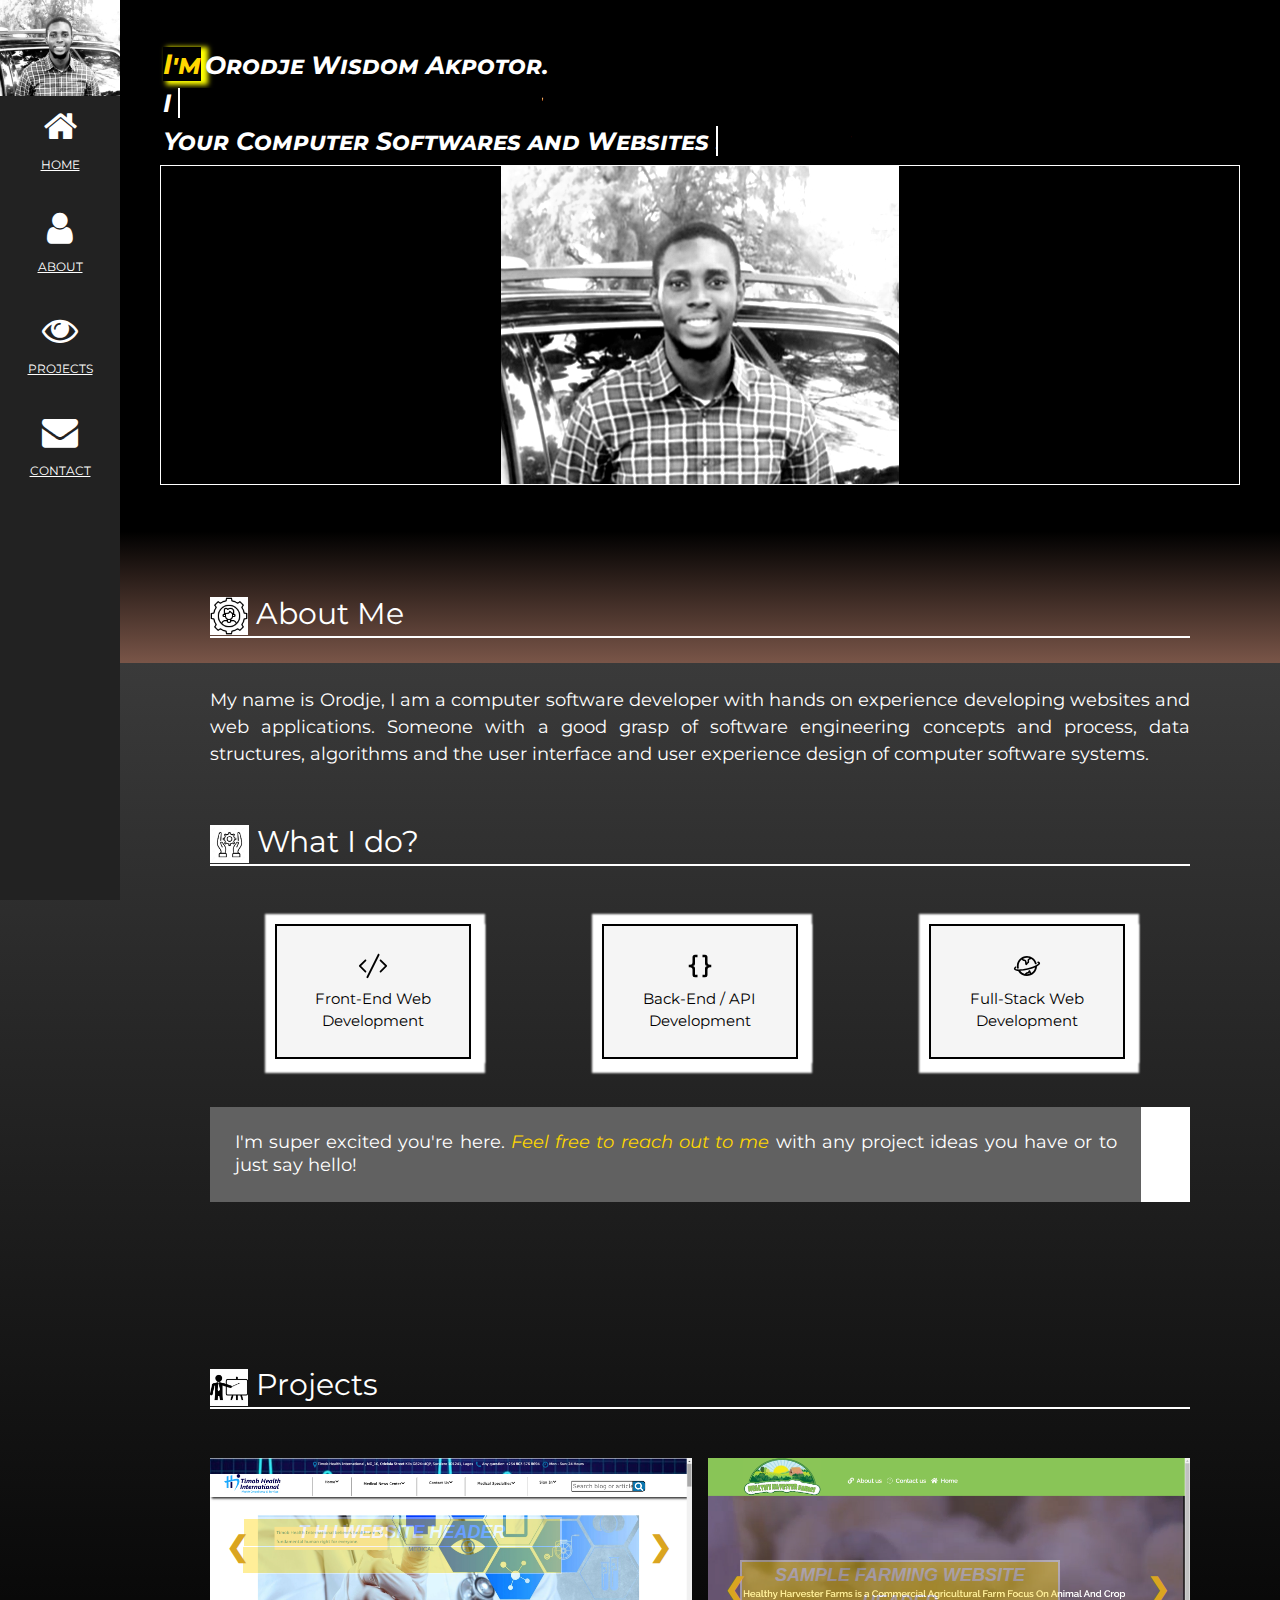
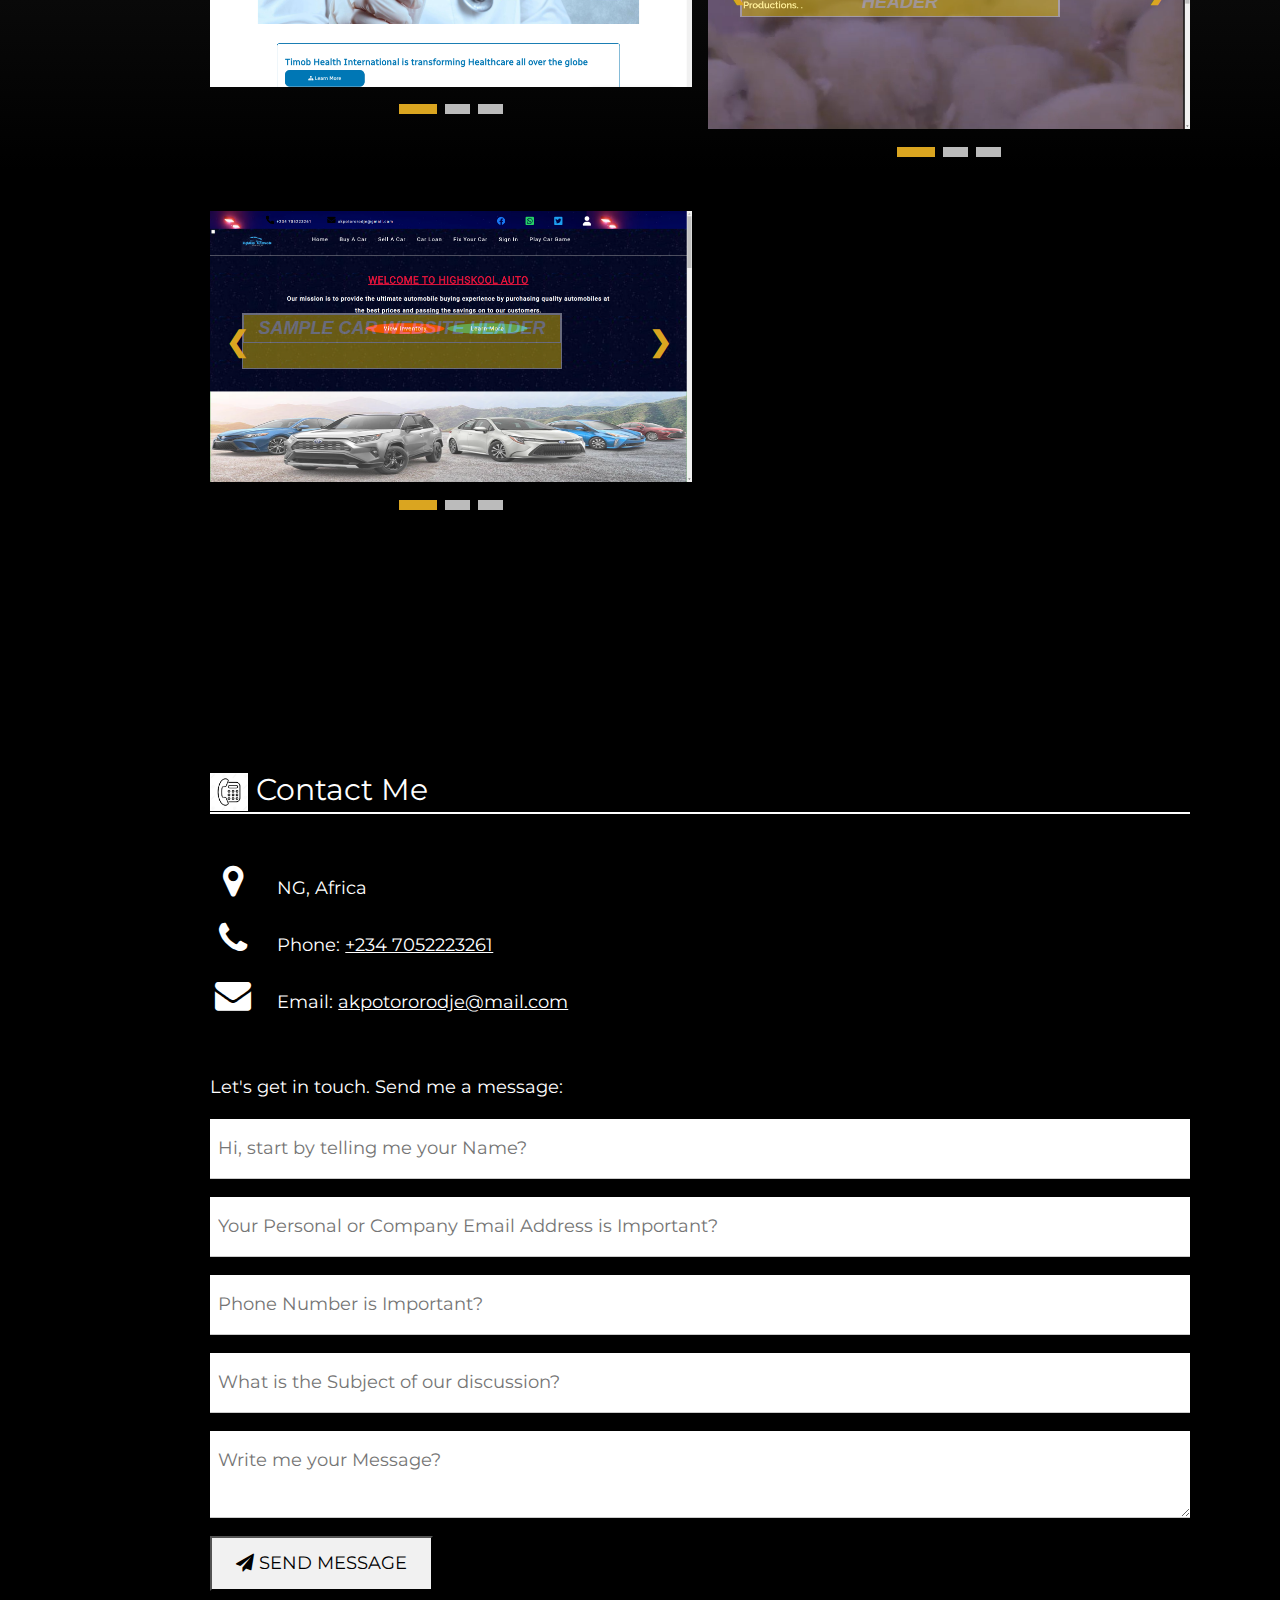
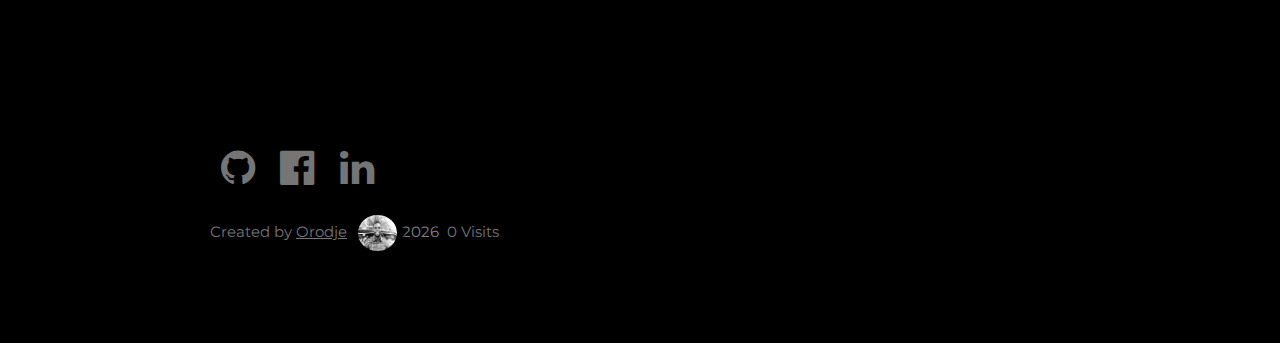
==== commit abd5301b: "post" ====
--- a/index.html
+++ b/index.html
@@ -4,7 +4,7 @@
 
 <head> 
 
-<title>Orodje Wisdom Akpotor Website 96.10.27.</title>
+<title>hiWisdom</title>
 <meta charset="UTF-8">
 <meta name="viewport" content="width=device-width, initial-scale=1">
 <link rel="stylesheet" href="main.css">
@@ -36,6 +36,9 @@
 
 <body class="c1_body">
 
+
+  
+<!---desktop or tab view-->
 <div id="deskTop">
 <!-- Icon Bar (Sidebar - hidden on small screens) -->
 <nav class="w3-sidebar w3-bar-block w3-small w3-hide-small w3-center">
@@ -253,42 +256,10 @@
 
     <!-- Grid for Portfolio -->
     <div class="w3-row-padding" style="margin:0 -16px">
+      
       <div class="w3-half">
   
-        <!-- <div id="c1_project_one">
-
-            <div class="c1_Slidesshows c1_Slidesshows_fade">
-              <div class="c1_slideshow_number_counter">1 / 3</div>
-                <img src="pictures/slideshow_images/cake_website_picture_body.png" style="width:100%; cursor:grabbing">
-            </div>
-
-              <div class="c1_Slidesshows c1_Slidesshows_fade">
-                <div class="c1_slideshow_number_counter">2 / 3</div>
-                  <img src="pictures/slideshow_images/cake_website_picture_body.png" style="width:100%; cursor:grabbing">
-              </div>
-
-                <div class="c1_Slidesshows c1_Slidesshows_fade">
-                  <div class="c1_slideshow_number_counter">3 / 3</div>
-                    <img src="pictures/slideshow_images/cake_website_picture_body.png" style="width:100%; cursor:grabbing">
-                </div>
-
-
-
-
-              -previous and next slideshow button
-              <a class="c1_slideshow_left_direction" onclick="plusSlides1(-1)">&#10094;</a>
-              <a class="c1_slideshow_right_direction" onclick="plusSlides1(1)">&#10095;</a>
-
-
-              
-              ---dots for slideshows--
-              <div class="c1_dots_for_slideshows">
-                <span class="c1_dot c1_dot_one" onclick="currentSlide1(1)"></span>
-                <span class="c1_dot c1_dot_two" onclick="currentSlide1(2)"></span>
-                <span class="c1_dot c1_dot_three" onclick="currentSlide1(3)"></span>
-              </div>
-
-            </div> -->
+
 
           <!-- The Modal Login Form -->
             <div id="c1_project_modal_mode_one" class="modal">
@@ -297,10 +268,10 @@
             <!-- Modal Content -->
             <div class="modal-content animate">
               <div>
-                <a href="https://hiwisdom.github.io/cake_website/cake_website-main" target="_blank">
+                <a href="https://timobhealthinternational.org" target="_blank">
                   
                   <div class="c1_Slidesshows c1_Slidesshows_fade">
-                  <img href="" src="pictures/slideshow_images/slide1/cake_website_picture_body.png" class="c1_image_modal">    
+                  <img href="" src="pictures/slideshow_images/slide1/Screenshot (110).png" class="c1_image_modal">    
                   </div>
              
                 </a>        
@@ -313,18 +284,18 @@
             <div id="c1_project_one">
               <!-- Full-width images with number and caption text -->
               <div class="c1_mySlideshow c1_slideshow_fade">
-                <img src="pictures/slideshow_images/slide1/cake_website_picture_body.png" style="width:100%">
-                <div class="c1_slideshow_text"><p class="c1_slide_caption_decoration">Sample Cake Website Header</p></div>
+                <img src="pictures/slideshow_images/slide1/Screenshot (107).png" style="width:100%">
+                <div class="c1_slideshow_text"><p class="c1_slide_caption_decoration">T H I Website Header</p></div>
               </div>
 
               <div class="c1_mySlideshow c1_slideshow_fade">
-                <img src="pictures/slideshow_images/slide1/cake_website_picture_footer.png" style="width:100%">
-                <div class="c1_slideshow_text"><p class="c1_slide_caption_decoration">Sample Cake Website Main</p></div>
+                <img src="pictures/slideshow_images/slide1/Screenshot (109).png" style="width:100%">
+                <div class="c1_slideshow_text"><p class="c1_slide_caption_decoration">T H I Website Main</p></div>
               </div>
 
               <div class="c1_mySlideshow c1_slideshow_fade">
-                <img src="pictures/slideshow_images/slide1/cake_website_picture_footer.png" style="width:100%">
-                <div class="c1_slideshow_text"><p class="c1_slide_caption_decoration">Sample Cake Website Footer</p></div>
+                <img src="pictures/slideshow_images/slide1/Screenshot (108).png" style="width:100%">
+                <div class="c1_slideshow_text"><p class="c1_slide_caption_decoration">T H I Website Footer</p></div>
               </div>       
             </div>
              <!-- Next and previous buttons -->
@@ -511,58 +482,56 @@
 
 </div>
 
+
+
+
+<!---mobile view-->
 <div id="mediaQueries">
 
 
-  <div class="c1_top c1_hide_large" id="myNavbar" class="myNavbar">
-
-
-    <div class="w3-bar w3-black w3-opacity w3-hover-opacity-off w3-center w3-small c1_bar">
-      <a href="#" class="w3-bar-item w3-button" style="width:25% !important; font-size: small !important;">HOME</a>
-      <a href="#about" class="w3-bar-item w3-button" style="width:25% !important; font-size: small !important;">ABOUT</a>
-      <a href="#projects" class="w3-bar-item w3-button" style="width:25% !important; font-size: small !important;">PROJECTS</a>
-      <a href="#contact" class="w3-bar-item w3-button" style="width:25% !important; font-size: small !important;">CONTACT</a>
-    </div>
-    
-    
-  </div>
-
-
-  <header class="w3-container w3-padding-32 w3-center w3-black" id="home">
-
-
-    <div class="c1_header_inner_container">
-        
-      <span class="text third_text"></span> <span class="text sixth_text"> Orodje Wisdom Akpotor.</span>
-
-        <div class="w3-writing-animation-container">    
-          <span class="text first_text"><b><i>I <span class="text second_text"></span></i></b></span> 
-        </div>
-        
-        <span class="text w3-writing-animation w3-writing-three fifth_text"><b><i>Your Computer Softwares and Websites <span class="text forth_text"></span></i></b></span>
+
+  <header class="media_query_header">
+
+
+    <div class="c1_top c1_hide_large" id="myNavbar" class="myNavbar" style="height: 5vh">
+
+
+      <div class="w3-bar w3-black w3-opacity w3-hover-opacity-off w3-center w3-small c1_bar" style="border-bottom: 4.5px solid black;">
+        <a href="#" class="w3-bar-item w3-button" style="width:25% !important; border: 1px solid black; padding: 0%; font-weight: bolder; font-size: small !important;">ABOUT ME</a>
+        <a href="#" class="w3-bar-item w3-button" style="width:25% !important;border: 1px solid black; padding: 0%; font-weight: bolder;font-size: small !important;">WHAT I DO</a>
+        <a href="#" class="w3-bar-item w3-button" style="width:23% !important;border: 1px solid black;padding: 0%;  font-weight: bolder;font-size: small !important;">PROJECTS</a>
+        <a href="#" class="w3-bar-item w3-button" style="width:27% !important;border: 1px solid black;padding: 0%; font-weight: bolder; font-size: small !important;">CONTACT ME</a>
+      </div>
+      
+      
+      
+    </div>
+
+    <div class="profile_intro">
+
+      <p class="profile_intro_paragraph profile_intro_paragraph_one"><span id="media_query_intro_name" class="media_query_intro_name">I'm</span> Orodje</p>
+      
+      <p class="profile_intro_paragraph profile_intro_paragraph_two"> I <span id="media_query_intro_whatido" class="media_query_intro_whatido"></span></p>
+
+      <p class="profile_intro_paragraph profile_intro_paragraph_three">Your Computer Softwares and Websites <span id="media_query_intro_outcome" class="media_query_intro_outcome"></span></p>
 
     </div>
 
     <div class="c1_header_container">
-     <a href="pratice.html"> <img src="pictures/20220522_165535.jpg" title="Wisdom" alt="Wisdom" class="c1_header_image" > </a>
+      <a href="pratice.html">
+        <img src="pictures/20220522_165535.jpg" title="Orodje" alt="Orodje" class="c1_header_image" > 
+      </a>
     </div>
 
   </header>
-
-
-  
 
    
     <div id="about"></div>
     <button class="accordion"><h4 class="c1_about_section_decoration"><img src="pictures/icons/images-19.png" class="c1_fig_image"/> About Me</h4></button>
     <div class="panel">
       <p style="color:#fff; font-size:larger">
-        
-        <!-- Hello, my name is Orodje Wisdom Akpotor. i develop computer software using JavaScript, Hypertext markup language, cascading style sheet, JavaScript xtensible language, Hypertext preprocessor, sequal query language, WordPress, react and many more i learn. I love creating and developing computer softwares with people because two heads are better than one. I spend my free time with families and friends playing games and telling stories. 
-       -->
-      <!-- Who am I?<br> -->
-  
-      My name is Orodje, I am a computer software developer with hands on experience developing websites and web applications.
+  
+      Hi, I am a computer software developer with hands on experience developing websites and web applications.
       Someone with a good grasp of software engineering concepts and process, data structures, algorithms and the user interface and user experience design of computer software systems.
   
     </p>
@@ -570,7 +539,7 @@
 
     </div>
 
-    <div id="about"></div>
+    <div id="what_i_do"></div>
     <button class="accordion"><h4 class="c1_about_section_decoration"><img src="pictures/icons/images.jpeg-178.jpg" class="c1_fig_image"/> What I do?</h4></button>
     <div class="panel">
      
@@ -630,218 +599,124 @@
       <div class="w3-padding-64 w3-justify w3-text-grey w3-content" id="projects">
 
 
-    
-        <!-- Grid for Portfolio -->
-        <div class="w3-row-padding" style="margin:0 -16px">
-          <div class="w3-half">
-      
-            <!-- <div id="c1_project_one">
-    
-                <div class="c1_Slidesshows c1_Slidesshows_fade">
-                  <div class="c1_slideshow_number_counter">1 / 3</div>
-                    <img src="pictures/slideshow_images/cake_website_picture_body.png" style="width:100%; cursor:grabbing">
-                </div>
-    
-                  <div class="c1_Slidesshows c1_Slidesshows_fade">
-                    <div class="c1_slideshow_number_counter">2 / 3</div>
-                      <img src="pictures/slideshow_images/cake_website_picture_body.png" style="width:100%; cursor:grabbing">
+        <div class="w3-half">
+  
+
+
+          <!-- The Modal Login Form -->
+            <div id="c1_project_modal_mode_one" class="modal">
+            <span style="color:white; font-size:85px; cursor:pointer;" onclick="document.getElementById('c1_project_modal_mode_one').style.display='none'" class="close" title="Close">&times;</span>
+
+            <div class="modal-content animate">
+              <div>
+                <a href="https://timobhealthinternational.org" target="_blank">
+                  
+                  <div class="c1_Slc1_mySlideshowidesshows c1_Slidesshows_fade">
+                  <img href="" src="pictures/slideshow_images/slide1/Screenshot (110).png" class="c1_image_modal">    
                   </div>
-    
-                    <div class="c1_Slidesshows c1_Slidesshows_fade">
-                      <div class="c1_slideshow_number_counter">3 / 3</div>
-                        <img src="pictures/slideshow_images/cake_website_picture_body.png" style="width:100%; cursor:grabbing">
-                    </div>
-    
-    
-    
-    
-                  -previous and next slideshow button
-                  <a class="c1_slideshow_left_direction" onclick="plusSlides1(-1)">&#10094;</a>
-                  <a class="c1_slideshow_right_direction" onclick="plusSlides1(1)">&#10095;</a>
-    
-    
-                  
-                  ---dots for slideshows--
-                  <div class="c1_dots_for_slideshows">
-                    <span class="c1_dot c1_dot_one" onclick="currentSlide1(1)"></span>
-                    <span class="c1_dot c1_dot_two" onclick="currentSlide1(2)"></span>
-                    <span class="c1_dot c1_dot_three" onclick="currentSlide1(3)"></span>
-                  </div>
-    
-                </div> -->
-    
-              <!-- The Modal Login Form -->
-                <div id="c1_project_modal_mode_one" class="modal">
-                <span style="color:white; font-size:85px; cursor:pointer;" onclick="document.getElementById('c1_project_modal_mode_one').style.display='none'" class="close" title="Close">&times;</span>
-    
-                <!-- Modal Content -->
-                <div class="modal-content animate">
-                  <div>
-                    <a href="https://hiwisdom.github.io/cake_website/cake_website-main" target="_blank">
-                      
-                      <div class="c1_Slidesshows c1_Slidesshows_fade">
-                      <img href="" src="pictures/slideshow_images/slide1/cake_website_picture_body.png" class="c1_image_modal">    
-                      </div>
-                 
-                    </a>        
-                  </div>
-    
-                </div>
-                </div>
-      
-    
-                <div id="c1_project_one">
-                  <!-- Full-width images with number and caption text -->
-                  <div class="c1_mySlideshow c1_slideshow_fade">
-                    <img src="pictures/slideshow_images/slide1/cake_website_picture_body.png" style="width:100%">
-                    <div class="c1_slideshow_text"><p class="c1_slide_caption_decoration">Sample Cake Website Header</p></div>
-                  </div>
-    
-                  <div class="c1_mySlideshow c1_slideshow_fade">
-                    <img src="pictures/slideshow_images/slide1/cake_website_picture_footer.png" style="width:100%">
-                    <div class="c1_slideshow_text"><p class="c1_slide_caption_decoration">Sample Cake Website Main</p></div>
-                  </div>
-    
-                  <div class="c1_mySlideshow c1_slideshow_fade">
-                    <img src="pictures/slideshow_images/slide1/cake_website_picture_footer.png" style="width:100%">
-                    <div class="c1_slideshow_text"><p class="c1_slide_caption_decoration">Sample Cake Website Footer</p></div>
-                  </div>       
-                </div>
-                 <!-- Next and previous buttons -->
-                 <a class="c1_slideshow_btn c1_slideshow_prev_btn" onclick="plusSlides(-1)">&#10094;</a>
-                 <a class="c1_slideshow_btn c1_slideshow_next_btn" onclick="plusSlides(1)">&#10095;</a>
-                <br>
-    
-                <!-- The dots/circles -->
-                <div style="text-align:center; margin-top:-0.6cm;">
-                  <span class="c1_slideshow_dot c1_slide_dot" onclick="currentSlide(1)"></span>
-                  <span class="c1_slideshow_dot c1_slide_dot" onclick="currentSlide(2)"></span>
-                  <span class="c1_slideshow_dot c1_slide_dot" onclick="currentSlide(3)"></span>
-    
-                </div>
-      
-                <br>
-                <br>            
-                <br>
-                <br>
-                
-    
-    
-                <div id="c1_project_modal_mode_two" class="modal">
-                  <span style="color:white; font-size:85px; cursor:pointer;" onclick="document.getElementById('c1_project_modal_mode_two').style.display='none'" class="close" title="Close">&times;</span>
-      
-                  <!-- Modal Content -->
-                  <div class="modal-content animate">
-                    <div>
-                      <a href="https://hiwisdom.github.io/hsam.github.io/" target="_blank">
-                        
-                        <div class="c1_Slidesshows c1_Slidesshows_fade">
-                        <img href="" src="pictures/slideshow_images/slide2/Screenshot (21).png" class="c1_image_modal">    
-                        </div>
-                   
-                      </a>        
-                    </div>
-    
-                  </div>
-                  </div>
-                
-                <div id="c1_project_two">
-                  <!-- Full-width images with number and caption text -->
-                  <div class="c1_mySlideshow_two c1_slideshow_fade">
-                    <img src="pictures/slideshow_images/slide2/Screenshot (21).png" style="width:100%">
-                    <div class="c1_slideshow_text"><p class="c1_slide_caption_decoration">Sample Car Website Header</p></div>
-                  </div>
-    
-                  <div class="c1_mySlideshow_two c1_slideshow_fade">
-                    <img src="pictures/slideshow_images/slide2/Screenshot (22).png" style="width:100%">
-                    <div class="c1_slideshow_text"><p class="c1_slide_caption_decoration">Sample Car Website Main</p></div>
-                  </div>
-    
-                  <div class="c1_mySlideshow_two c1_slideshow_fade">
-                    <img src="pictures/slideshow_images/slide2/Screenshot (23).png" style="width:100%">
-                    <div class="c1_slideshow_text"><p class="c1_slide_caption_decoration">Sample Car Website Footer</p></div>
-                  </div>       
-                </div>
-                 <!-- Next and previous buttons -->
-                 <a class="c1_slideshow_btn c1_slideshow_prev_btn_two" onclick="plusSlidesTwo(-1)">&#10094;</a>
-                 <a class="c1_slideshow_btn c1_slideshow_next_btn_two" onclick="plusSlidesTwo(1)">&#10095;</a>
-                <br>
-    
-                <!-- The dots/circles -->
-                <div style="text-align:center; margin-top:-0.6cm;">
-                  <span class="c1_slideshow_dot_two c1_slide_dot" onclick="currentSlideTwo(1)"></span>
-                  <span class="c1_slideshow_dot_two c1_slide_dot" onclick="currentSlideTwo(2)"></span>
-                  <span class="c1_slideshow_dot_two c1_slide_dot" onclick="currentSlideTwo(3)"></span>
-    
-                </div>
-        
-                <br>
-                <br>
-                <br>
-                <br>
-                <br>
-    
-            </div>
-    
-          <div class="w3-half">
-           
+             
+                </a>        
+              </div>
+
+            </div>
+            </div>
+  
+
+            <div id="c1_project_one"> 
+              <a href="https://timobhealthinternational.org">
+              <!-- Full-width images with number and caption text -->
+              <div class=" c1_slideshow_fade">
+                <img src="pictures/slideshow_images/slide1/Screenshot (107).png" style="width:100%">
+                <div class="c1_slideshow_text"><p class="c1_slide_caption_decoration">T H I Website Header</p></div>
+              </div>
+
+              <div class="c1_mySlideshow c1_slideshow_fade">
+                <img src="pictures/slideshow_images/slide1/Screenshot (109).png" style="width:100%">
+                <div class="c1_slideshow_text"><p class="c1_slide_caption_decoration">T H I Website Main</p></div>
+              </div>
+
+              <div class="c1_mySlideshow c1_slideshow_fade">
+                <img src="pictures/slideshow_images/slide1/Screenshot (108).png" style="width:100%">
+                <div class="c1_slideshow_text"><p class="c1_slide_caption_decoration">T H I Website Footer</p></div>
+              </div>       
+              </a>
+            </div>
+             <!-- Next and previous buttons -->
+             <a class="c1_slideshow_btn c1_slideshow_prev_btn" onclick="plusSlides(-1)">&#10094;</a>
+             <a class="c1_slideshow_btn c1_slideshow_next_btn" onclick="plusSlides(1)">&#10095;</a>
+            <br>
+
+            <!-- The dots/circles -->
+            <div style="text-align:center; margin-top:-0.6cm;">
+              <span class="c1_slideshow_dot c1_slide_dot" onclick="currentSlide(1)"></span>
+              <span class="c1_slideshow_dot c1_slide_dot" onclick="currentSlide(2)"></span>
+              <span class="c1_slideshow_dot c1_slide_dot" onclick="currentSlide(3)"></span>
+
+            </div>
+  
+            <br>
+            <br>            
+            <br>
+            <br>
             
-            <div id="c1_project_modal_mode_three" class="modal">
-              <span style="color:white; font-size:85px; cursor:pointer;" onclick="document.getElementById('c1_project_modal_mode_three').style.display='none'" class="close" title="Close">&times;</span>
-    
+
+
+            <div id="c1_project_modal_mode_two" class="modal">
+              <span style="color:white; font-size:85px; cursor:pointer;" onclick="document.getElementById('c1_project_modal_mode_two').style.display='none'" class="close" title="Close">&times;</span>
+  
               <!-- Modal Content -->
               <div class="modal-content animate">
                 <div>
-                  <a href="https://hiwisdom.github.io/hhf.github.io/" target="_blank">
+                  <a href="https://hiwisdom.github.io/hsam.github.io/" target="_blank">
                     
                     <div class="c1_Slidesshows c1_Slidesshows_fade">
-                    <img href="" src="pictures/slideshow_images/slide3/Screenshot (18).png" class="c1_image_modal">    
+                    <img href="" src="pictures/slideshow_images/slide2/Screenshot (21).png" class="c1_image_modal">    
                     </div>
                
                   </a>        
                 </div>
-    
+
               </div>
               </div>
             
-            <div id="c1_project_three">
+            <div id="c1_project_two">
               <!-- Full-width images with number and caption text -->
-              <div class="c1_mySlideshow_three c1_slideshow_fade">
-                <img src="pictures/slideshow_images/slide3/Screenshot (18).png" style="width:100%">
-                <div class="c1_slideshow_text"><p class="c1_slide_caption_decoration">Sample Farming Website Header</p></div>
-              </div>
-    
-              <div class="c1_mySlideshow_three c1_slideshow_fade">
-                <img src="pictures/slideshow_images/slide3/Screenshot (19).png" style="width:100%">
-                <div class="c1_slideshow_text"><p class="c1_slide_caption_decoration">Sample Farming Website Main</p></div>
-              </div>
-    
-              <div class="c1_mySlideshow_three c1_slideshow_fade">
-                <img src="pictures/slideshow_images/slide3/Screenshot (20).png" style="width:100%">
-                <div class="c1_slideshow_text"><p class="c1_slide_caption_decoration">Sample Farming Website Footer</p></div>
+              <div class="c1_mySlideshow_two c1_slideshow_fade">
+                <img src="pictures/slideshow_images/slide2/Screenshot (21).png" style="width:100%">
+                <div class="c1_slideshow_text"><p class="c1_slide_caption_decoration">Sample Car Website Header</p></div>
+              </div>
+
+              <div class="c1_mySlideshow_two c1_slideshow_fade">
+                <img src="pictures/slideshow_images/slide2/Screenshot (22).png" style="width:100%">
+                <div class="c1_slideshow_text"><p class="c1_slide_caption_decoration">Sample Car Website Main</p></div>
+              </div>
+
+              <div class="c1_mySlideshow_two c1_slideshow_fade">
+                <img src="pictures/slideshow_images/slide2/Screenshot (23).png" style="width:100%">
+                <div class="c1_slideshow_text"><p class="c1_slide_caption_decoration">Sample Car Website Footer</p></div>
               </div>       
             </div>
              <!-- Next and previous buttons -->
-             <a class="c1_slideshow_btn c1_slideshow_prev_btn_three" onclick="plusSlidesThree(-1)">&#10094;</a>
-             <a class="c1_slideshow_btn c1_slideshow_next_btn_three" onclick="plusSlidesThree(1)">&#10095;</a>
-            <br>
-    
+             <a class="c1_slideshow_btn c1_slideshow_prev_btn_two" onclick="plusSlidesTwo(-1)">&#10094;</a>
+             <a class="c1_slideshow_btn c1_slideshow_next_btn_two" onclick="plusSlidesTwo(1)">&#10095;</a>
+            <br>
+
             <!-- The dots/circles -->
             <div style="text-align:center; margin-top:-0.6cm;">
-              <span class="c1_slideshow_dot_three c1_slide_dot" onclick="currentSlideThree(1)"></span>
-              <span class="c1_slideshow_dot_three c1_slide_dot" onclick="currentSlideThree(2)"></span>
-              <span class="c1_slideshow_dot_three c1_slide_dot" onclick="currentSlideThree(3)"></span>
+              <span class="c1_slideshow_dot_two c1_slide_dot" onclick="currentSlideTwo(1)"></span>
+              <span class="c1_slideshow_dot_two c1_slide_dot" onclick="currentSlideTwo(2)"></span>
+              <span class="c1_slideshow_dot_two c1_slide_dot" onclick="currentSlideTwo(3)"></span>
+
+            </div>
     
-            </div>
-    
-    
-    
-    
-          </div>
-    
-        <!-- End projects grid -->
-        </div>
-      <!-- End Portfolio Section -->
+            <br>
+            <br>
+            <br>
+            <br>
+            <br>
+
+        </div>
+   
       </div>
 
 
@@ -879,18 +754,27 @@
 
     </div>
       
-      <footer class="w3-content w3-padding-64 w3-text-grey w3-xlarge" style="color:black; background-color: #fff; font-size:larger">
+      <footer class="w3-padding-64 w3-xlarge mediaQueries_footer_design">
         
-        <div class="c1_social_links">
-          <a href="https://github.com/hiWisdom" target="_blank"><i style="color:black;" class="fa fa-github w3-hover-opacity c1_social_link_spacing" title="Github"></i></a>
-          <a href="https://www.facebook.com/akpotor.ovie.5" target="_blank" style="color:black;"><i class="fa fa-facebook-official w3-hover-opacity c1_social_link_spacing"></i></a>
-          <!-- <a href=""><i class="fa fa-instagram w3-hover-opacity"></i></a>
-          <a href=""><i class="fa fa-pinterest-p w3-hover-opacity"></i></a>
-          <a href=""><i class="fa fa-twitter w3-hover-opacity"></i></a> -->
-          <a href="https://www.linkedin.com/in/orodje-akpotor-089652173/" target="_blank" style="color:black;"><i class="fa fa-linkedin w3-hover-opacity c1_social_link_spacing"></i></a>
-        </div>
-        <p class="w3-medium" style="color:black;">Created by <a href="https://hiwisdom.github.io/online.github.io" target="_blank" class="w3-hover-text-green">Orodje<img src="pictures/20220522_165535.jpg" class="c1_footer_figimage"/></a> <!---1996 - ---><span class="date"></span>  &nbsp<span id="visitCount">0</span><span id="visitString"> Visits</span></p>
+        <div class="first_div_mediaQueries_footer_design">
+
+          <div class="c1_social_links">
+
+            <a href="https://github.com/hiWisdom" target="_blank"><i style="color:black;" class="fa fa-github w3-hover-opacity c1_social_link_spacing" title="Github"></i></a>
+          
+
+            <a href="https://www.facebook.com/akpotor.ovie.5" target="_blank" style="color:black;"><i class="fa fa-facebook-official w3-hover-opacity c1_social_link_spacing" title="facebook"></i></a>
+            
+            <a href="https://www.linkedin.com/in/orodje-akpotor-089652173/" target="_blank" style="color:black;"><i class="fa fa-linkedin w3-hover-opacity c1_social_link_spacing" title="linkedin"></i></a>
+
+          </div>
+
+          <p class="w3-medium" style="color:black;">Created by <a href="https://hiwisdom.github.io/online.github.io" target="_blank" class="w3-hover-text-green">Orodje<img src="pictures/20220522_165535.jpg" class="c1_footer_figimage"/></a> <!---1996 - ---><span class="date"></span>  &nbsp<span id="visitCountMedia">0</span><span id="visitString"> Visits</span>
+          </p>
+
+        </div>
       <!-- End footer -->
+      
       </footer>
 
 
@@ -901,13 +785,26 @@
 
 
 <script>
-  var countLiveVisit = document.querySelector("#visitCount");
-  updateLiveVisit();
-  function updateLiveVisit(){
+  //visitor count for desktop
+  var countLiveVisitForDesktop = document.querySelector("#visitCount");
+  updateLiveVisitForDesktop();
+  function updateLiveVisitForDesktop(){
     fetch('https://api.countapi.xyz/update/florin-pop/youtube/?amount=1')
           .then(res => res.json())
           .then(res =>{
-            countLiveVisit.innerHTML = res.value;
+            countLiveVisitForDesktop.innerHTML = res.value;
+          })
+  }
+
+
+    //visitor count for media screen
+    var countLiveVisitForMedia = document.querySelector("#visitCountMedia");
+    updateLiveVisitForMedia();
+  function updateLiveVisitForMedia(){
+    fetch('https://api.countapi.xyz/update/florin-pop/youtube/?amount=-1')
+          .then(res => res.json())
+          .then(res =>{
+            countLiveVisitForMedia.innerHTML = res.value;
           })
   }
 </script>
--- a/main.css
+++ b/main.css
@@ -1068,7 +1068,7 @@
 
 .w3-responsive{display:block;overflow-x:auto}
 .w3-container:after,.w3-container:before,.w3-panel:after,.w3-panel:before,.w3-row:after,.w3-row:before,.w3-row-padding:after,.w3-row-padding:before,
-.w3-cell-row:before,.w3-cell-row:after,.w3-clear:after,.w3-clear:before,.w3-bar:before,.w3-bar:after{content:"";display:table;clear:both}
+.w3-cell-row:before,.w3-cell-row:after,.w3-clear:after,.w3-clear:before,.w3-bar:before,.w3-bar:after{content:"";display:flex !important;clear:both; flex-direction: row-reverse !important; }
 .w3-col,.w3-half,.w3-third,.w3-twothird,.w3-threequarter,.w3-quarter{float:left;width:100%}
 .w3-col.s1{width:8.33333%}.w3-col.s2{width:16.66666%}.w3-col.s3{width:24.99999%}.w3-col.s4{width:33.33333%}
 .w3-col.s5{width:41.66666%}.w3-col.s6{width:49.99999%}.w3-col.s7{width:58.33333%}.w3-col.s8{width:66.66666%}
@@ -1392,6 +1392,7 @@
 
 @media(max-width:600px) {
 
+ 
 
 #deskTop {
   display: none;
@@ -1399,7 +1400,110 @@
 
 #mediaQueries{
   display: block;
-}
+
+}
+
+
+
+
+.media_query_header {
+  border: 3px solid white;
+  height: 26vh;
+  background-image: linear-gradient(11deg, white, white, white, rgba(10, 10, 10, 1));
+  border-bottom: 6.5px solid black;
+}
+
+.profile_intro {
+  height: 26vh;
+  width: 72.5%; 
+  border: 3.5px solid black;
+  border-right: none;
+  padding: 0%;
+  margin: 0%;
+  background-color: rgba(242, 229, 229, 0.12);
+  display: grid;
+}
+
+.profile_intro_paragraph {
+  color: black;
+  position: relative;
+  border-top: 4px solid black;
+  background: white;
+  font-size: 17px;
+  font-weight: bolder;
+  text-align: left;
+  font-display: fallback;
+  position: relative;
+  left:1.1%;
+}
+
+
+.profile_intro_paragraph_one {
+  margin-top: 1.15cm;
+  height: 5vh;
+  border-top: none;
+}
+
+
+.profile_intro_paragraph_two {
+  margin-top: -0.5cm;
+  height: 5vh;
+}
+
+
+.profile_intro_paragraph_three {
+  margin-top: -0.5cm;
+  height: 7vh;
+} 
+
+
+/*Web Writing Animation two*/
+/* .media_query_intro_whatido:before { 
+  content: ""; 
+  position: absolute; 
+  background: white; 
+  border-left: 2px solid black; 
+  width: 100%; 
+  height: 100%; 
+  left: 0; 
+  top: 0; 
+  animation: mediawritingAnimateWhatido 4s steps(10) infinite;
+}
+
+
+@keyframes mediawritingAnimateWhatido {
+40%, 60% {
+  left: 100%;
+}
+100% {
+  left: 0%;
+}
+} */
+
+
+/*Web Writing Animation two*/
+/* .media_query_intro_outcome::before {
+  content: ""; 
+  position: absolute; 
+  background: white; 
+  border-left: 2px solid black; 
+  width: 100%; 
+  height: 100%; 
+  left: 0; 
+  top: 0; 
+  animation: meidwritingAnimateOutcome 4s steps(10) infinite;
+}
+
+
+@keyframes meidwritingAnimateOutcome {
+40%, 60% {
+  left: 100%;
+}
+100% {
+  left: 0%;
+}
+} */
+
 
   /*Website accordion*/
 
@@ -1484,20 +1588,15 @@
       font-style: italic !important; 
   }
 
-  .c1_header_container{
-    border: none;
-  }
+
 
   .c1_header_image {
-      width: 34% !important;
-      border:none !important;
-      border-left: none !important;
-      border-top: none !important;
-      border-bottom: none !important;
+      width: 25.5% !important;
+      border:2.5px solid black !important;
       position:absolute !important;
-      top:5.2% !important;
-      right:1%  !important;
-      height: 3cm !important;
+      top:8.4% !important;
+      right:2.2%  !important;
+      height: 2.89cm !important;
       background-repeat: no-repeat !important;
       background-size: contain !important;
   }
@@ -1641,20 +1740,6 @@
     }
   }
   
-  .c1_slideshow_text:hover {
-    /* border: 1.67px groove transparent;
-    border-bottom: none;
-    background: transparent;
-    height: 1.2cm;
-    text-align: left;
-    text-transform:capitalize;
-    text-indent:center;
-    width:50%;
-    position: absolute;
-    margin-top: -5.235cm;
-    margin-left: 22%;
-    margin-right: auto; */
-  }
   
   .c1_slideshow_text .c1_slide_caption_decoration {
     color: black;
@@ -1714,57 +1799,43 @@
 
   }
   
-  /* .c1_slide_caption_decoration {
-    animation-name: slideCaption;
-    animation-timing-function: cubic-bezier(0.68, -0.55, 0.265, 1.55);
-  }
-
-  @keyframes slideCaption {
-    0%{
-      background-color: white;
-    }
-    15%{
-      background-color: yellow;
-      margin-left:-25% !important;
-      }
-
-    50%{
-      background-color: red;
-      text-align: right;
-    }
-    75%{
-      background-color: white;
-    }
-
-  100%{
-    background-color: green;
-  }
-    
-  } */
-
-
-
-  .c1_slideshow_text .c1_slide_caption_decoration:hover {
-    /* color: white;
-    background: gold;
-    border: 2px dashed gold;
-    border-right:none;
-    font-size: medium;
-    font-family:  Tahoma, Geneva, Verdana, sans-serif;
-    font-weight: 700;
-    font-style: italic;
-    font-variant-caps: titling-caps;
-    font-kerning: initial;
-    font-synthesis: inherit; 
-    position: absolute;
-    margin-top: 7.5%;
-    margin-left: 0%;
-    margin-right: auto;
-    width: 100% !important;
-    height: 100% !important; */
-  }
-  
-  
+  
+  .mediaQueries_footer_design {
+    border: 2px solid white;
+    color:black; 
+    background-color: #fff;
+    font-size:larger;
+  }
+  
+  .first_div_mediaQueries_footer_design {
+    border: 2px solid white;
+    width: 80%;
+    margin-left: 6%;
+  }
+
+  .c1_social_links {
+    margin-top: -1cm;
+  }
+
+  .c1_social_link_spacing {
+    padding: 3.1%;
+  }
+
+  a .c1_social_link_spacing {
+    font-size: 50px;
+    transition-property: all;
+    transition-timing-function: linear;
+    transition-delay: 0s;
+    transition-duration: 1s;
+  }
+
+  a .c1_social_link_spacing:hover {
+    font-size: 40px;
+    transition-property: all;
+    transition-timing-function: linear;
+    transition-delay: 0s;
+    transition-duration: 1s;
+  }
   
 }
 
